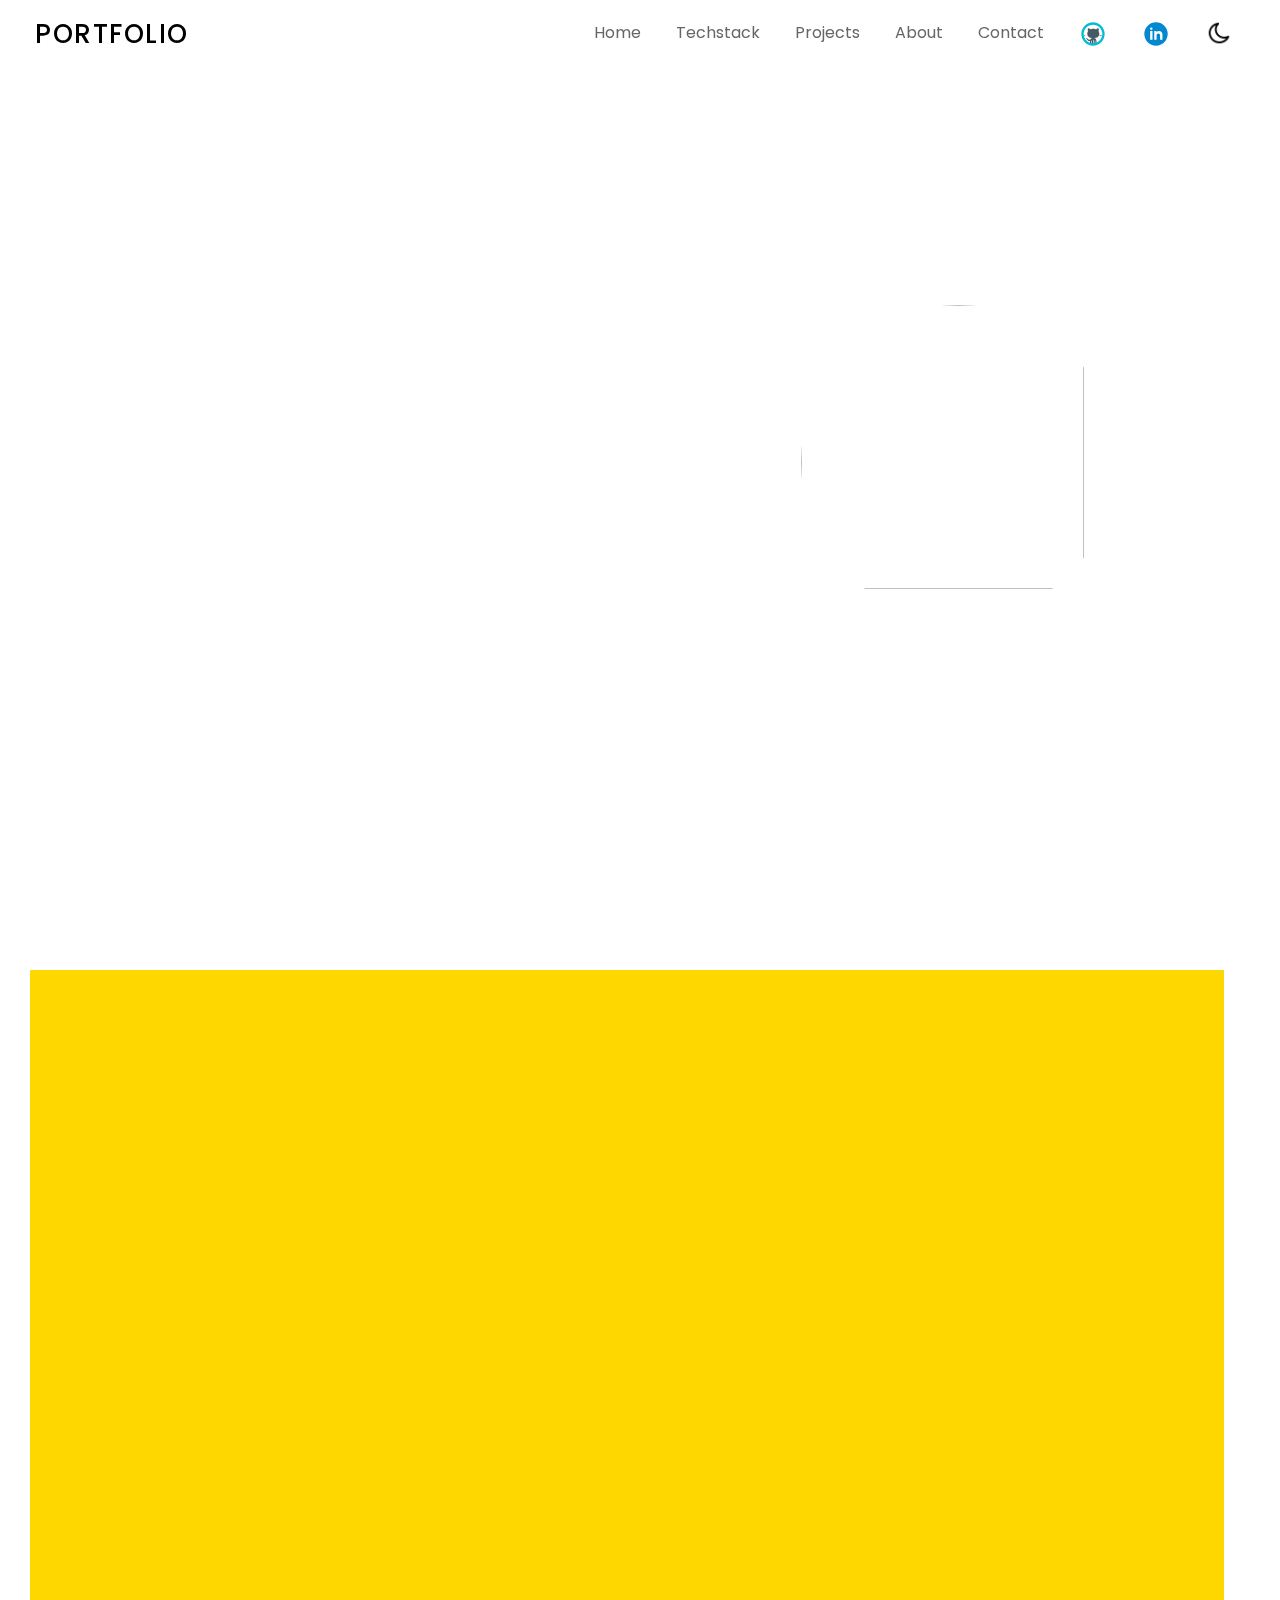
==== index.html @ 41cc10b3 "added home page" ====
<!DOCTYPE html>
<html lang="en">
<head>
    <meta charset="UTF-8">
    <meta name="viewport" content="width=device-width, initial-scale=1.0">
    <title>Portfolio Website</title>
    <link rel="stylesheet" href="CSS/styles.css">
    <script  type="application/javascript" src="JS/script.js"></script>
    <link rel="stylesheet" href="https://fonts.googleapis.com/css2?family=Material+Symbols+Outlined:opsz,wght,FILL,GRAD@24,400,0,0"/>
</head>
<body>
    <section id="header" class="header">
        <span id="logo">PORTFOLIO</span>
        <nav class="nav">
            <button class="menubtn btn">
                <span class="material-symbols-outlined">
                    menu
                </span>
            </button>
            <ul class="navlist">
                <li><a href="#home">Home</a></li>
                <li><a href="#techstack">Techstack</a></li>
                <li><a href="#projects">Projects</a></li>
                <li><a href="#about">About</a></li>
                <li><a href="#contact">Contact</a></li>
                <li><a href="#"><img src="images/TechStackIcons/icons8-github.svg" alt="github"></a></li>
                <li><a href="#"><img src="images/TechStackIcons/icons8-linkedin-circled.svg" alt="linkedin"></a></li>
                <li><div class="themebtn isdark" id="mode">
                    <img id="lighticon" src="images/theme icon/icons8-sun.svg" alt=""> 
                    <img id="darkicon" src="images/theme icon/icons8-dark-30.png" alt="">
                </div></li>
                <li>
                    <button class="close btn"><span class="material-symbols-outlined">close</span></button>
                </li>
            </ul>
        </nav>
    </section>


    <section id="home" class="home section">
        <div class="intro-textbox">
            <p>Hey,</p><p>My name is</p><span>Rishivin Kannan R</span><p>I build things for web</p>
        </div>
        <div class="profile-container">
            <img src="images/Profile/profile.png" alt="" id="profile-photo">
        </div>
    </section>

    <section class="techstack section" id="techstack">
        <div class="testing">
        </div>
    </section>
</body>
</html>
---- CSS/styles.css ----
@import url('https://fonts.googleapis.com/css2?family=Poppins:ital,wght@0,300;0,400;0,500;1,300&display=swap');
:root{
    --clr-light: #fff;
    --clr-dark: black;
}
*{
    margin: 0;
    padding: 0;
    box-sizing: border-box;
    user-select: none;
    -moz-user-select: none;
    -webkit-user-select: none;
}
html{
    scroll-behavior: smooth;
}
body{
    width: 98vw;
    height: 100vh;
    
    font-family: 'Poppins', sans-serif;
    transition: all 1s ease;

}

.dark-mode{
    color:var(--clr-light);
    background-color: var(--clr-dark);
}
.darkbtn{
    color:var(--clr-light);
}
#header{
    width: 100%;
    display: flex;
    justify-content: space-between;
    padding: 10px 30px;
    position: fixed;
    background-color: inherit;
}
#logo{
    font-size: 26px;
    letter-spacing: 1.5px;
    font-weight: 500;
    margin: 5px;
}
.btn, .menubtn{
    display: none;
    border: none;
    background: none;
    color: var(--clr-light);
}
.navlist{
    display: flex;
    justify-content: space-around;
    gap: 15px;
}
.navlist li{
    list-style: none;
    margin: 10px;
}
.navlist li a{
    text-decoration: none;
    color: #666;
    transition: all 0.5s;
}
.navlist li a:hover{
    color: orangered;
}
.navlist li a img{
    height: 28px;
    width: 28px;
}
.navlist li .themebtn img{
    height: 28px;
    width: 28px;
}

.themebtn{
    width: 38px;
    height: 38px;
    cursor: pointer;
    position: absolute;
    overflow: hidden; 

}
.themebtn.isdark #lighticon{
    position: relative;
    bottom: 30px;
    left: 30px;
}
.themebtn #lighticon{
    position: relative;
}
.themebtn #darkicon{
    position: relative;
    bottom: 0px;
    right: 0px;
}
.themebtn.isdark #darkicon{
    position: relative;
    bottom: 36px;
}

.home{
    display: flex;
    justify-content: space-around;
    align-items: center;
    padding-top: 30px;

}
.intro-textbox{
    width: 550px;
    font-size: 38px;
}
.intro-textbox p,.intro-textbox span{
    /* animation */
    width:0;
    overflow: hidden; 
    white-space: nowrap; 
    margin: 0 auto;
    letter-spacing: .15em; 
    animation: 
        typing 1.5s steps(40, end);
    animation-fill-mode: forwards;
}
.intro-textbox p:nth-child(2){
    animation-delay: 2s;
}
.intro-textbox p:nth-child(2){
    animation-delay: 2s;
}
.intro-textbox span{
    animation-delay: 3.5s;
}
.intro-textbox p:nth-child(4){
    animation-delay: 5s;
}
@keyframes typing {
    from { width: 0 }
    to { width: 100% }
  }
  @keyframes blink-caret {
  from, to { border-color: transparent }
  50% { border-color: orange; }
}

.intro-textbox span{
    display: inline-block;
    font-weight: 600;
    background: rgb(131,58,180);
    background: linear-gradient(90deg, rgba(253,29,29,1) 0%, rgba(252,145,69,1) 100%);
    -webkit-background-clip: text;
    -webkit-text-fill-color: transparent;
    -moz-background-clip: text;
    background-clip: text;
}
.section{
    width: 100%;
    height: 100%;
    padding: 70px 30px 10px 30px;
}
.techstack{
    display: flex;

   
}
.testing{
    background: gold;
    width: 100%;
    height: 100%;
}

.profile-container{
    width: 350px;
    height: 350px;
}

#profile-photo{
    width: 90%;
    height: 90%;
    border-radius: 50%;
    object-fit: cover;
}
@media only screen and (min-width: 768px) and (max-width: 992px){
    .menubtn{
        display: inline-block;
        margin: 10px;
        color: var(--clr-dark);
    }
    .darkbtn{
        color:var(--clr-light);
    }
    .navlist{
        width: 50%;
        height: 100vh;
        position: fixed;
        top:0;
        padding-top: 35px;
        z-index: 99;
        justify-content: center;
        align-items: center;
        gap: 60px;
        flex-direction: column;
        background: #131212;
        right: 0;
        left: 100%;
        margin: 0;
    }
    .navlist.isactive{
        left: 50%;
    }
    .navlist li:nth-child(8){
        position: absolute;
        top:0;
        right: 25px;
    }
    .navlist li:nth-child(9){
        position: absolute;
        top:3px;
        left: 15px;
        color: var(--clr-light);
    }
    .close{
        display: inline-block;
        color: var(--clr-light);
    }

    .intro-textbox{
        font-size: 24px;
    }
    .profile-container{
        width: 200px;
        height: 200px;
        
    }
}
@media only screen and (max-width: 600px){
    .menubtn{
        display: inline-block;
        margin: 10px;
        color: var(--clr-dark);
    }
    .darkbtn{
        color:var(--clr-light);
    }
    .navlist{
        width: 50%;
        height: 100vh;
        position: fixed;
        top:0;
        padding-top: 35px;
        z-index: 99;
        justify-content: center;
        align-items: center;
        gap: 40px;
        flex-direction: column;
        background: #131212;
        right: 0;
        left: 100%;
        margin: 0;
    }
    .navlist.isactive{
        left: 50%;
    }
    .navlist li:nth-child(8){
        position: absolute;
        top:0;
        right: 25px;
    }
    .navlist li:nth-child(9){
        position: absolute;
        top:3px;
        left: 15px;
        color: var(--clr-light);
    }
    .close{
        display: inline-block;
        color: var(--clr-light);
    }

    .home{
        flex-direction: column-reverse;
        justify-content: center;
        gap: 50px;
    }
    .intro-textbox{
        width: 350px;
        height: 350px;
        font-size: 18px;
        padding: 30px;
        display: flex;
        flex-direction: column;
        align-items: center;
    }
    .profile-container{
        width: 200px;
        height: 200px;
        margin-top: 30px;
    }

}
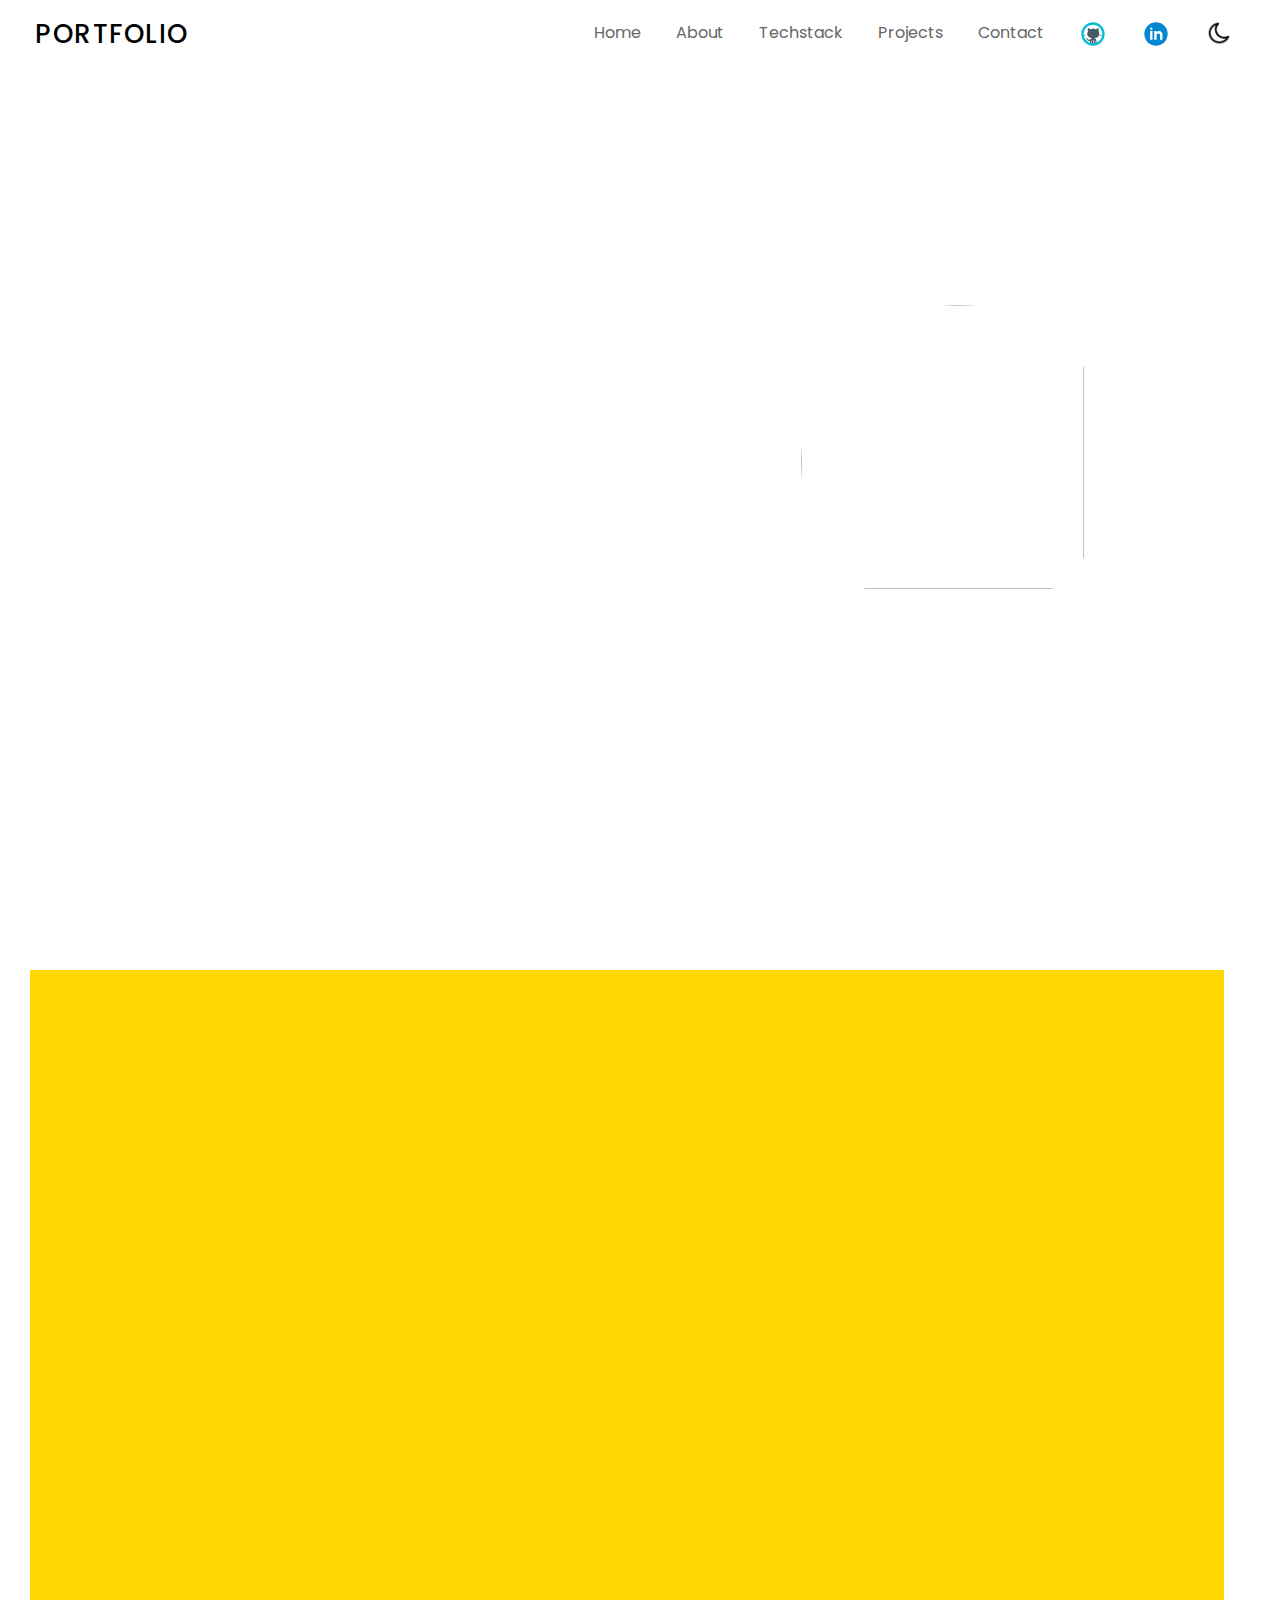
==== commit 45acd72f: "Changes in responsive" ====
--- a/index.html
+++ b/index.html
@@ -19,9 +19,9 @@
             </button>
             <ul class="navlist">
                 <li><a href="#home">Home</a></li>
+                <li><a href="#about">About</a></li>
                 <li><a href="#techstack">Techstack</a></li>
                 <li><a href="#projects">Projects</a></li>
-                <li><a href="#about">About</a></li>
                 <li><a href="#contact">Contact</a></li>
                 <li><a href="#"><img src="images/TechStackIcons/icons8-github.svg" alt="github"></a></li>
                 <li><a href="#"><img src="images/TechStackIcons/icons8-linkedin-circled.svg" alt="linkedin"></a></li>
@@ -46,7 +46,7 @@
         </div>
     </section>
 
-    <section class="techstack section" id="techstack">
+    <section class="about section" id="about">
         <div class="testing">
         </div>
     </section>
--- a/CSS/styles.css
+++ b/CSS/styles.css
@@ -18,12 +18,11 @@
 body{
     width: 98vw;
     height: 100vh;
-    
     font-family: 'Poppins', sans-serif;
     transition: all 1s ease;
-
-}
-
+    background-color: var(--clr-light);
+
+}
 .dark-mode{
     color:var(--clr-light);
     background-color: var(--clr-dark);
@@ -161,10 +160,8 @@
     height: 100%;
     padding: 70px 30px 10px 30px;
 }
-.techstack{
-    display: flex;
-
-   
+.about{
+    display: flex;  
 }
 .testing{
     background: gold;
@@ -289,7 +286,7 @@
         width: 350px;
         height: 350px;
         font-size: 18px;
-        padding: 30px;
+        padding: 50px;
         display: flex;
         flex-direction: column;
         align-items: center;
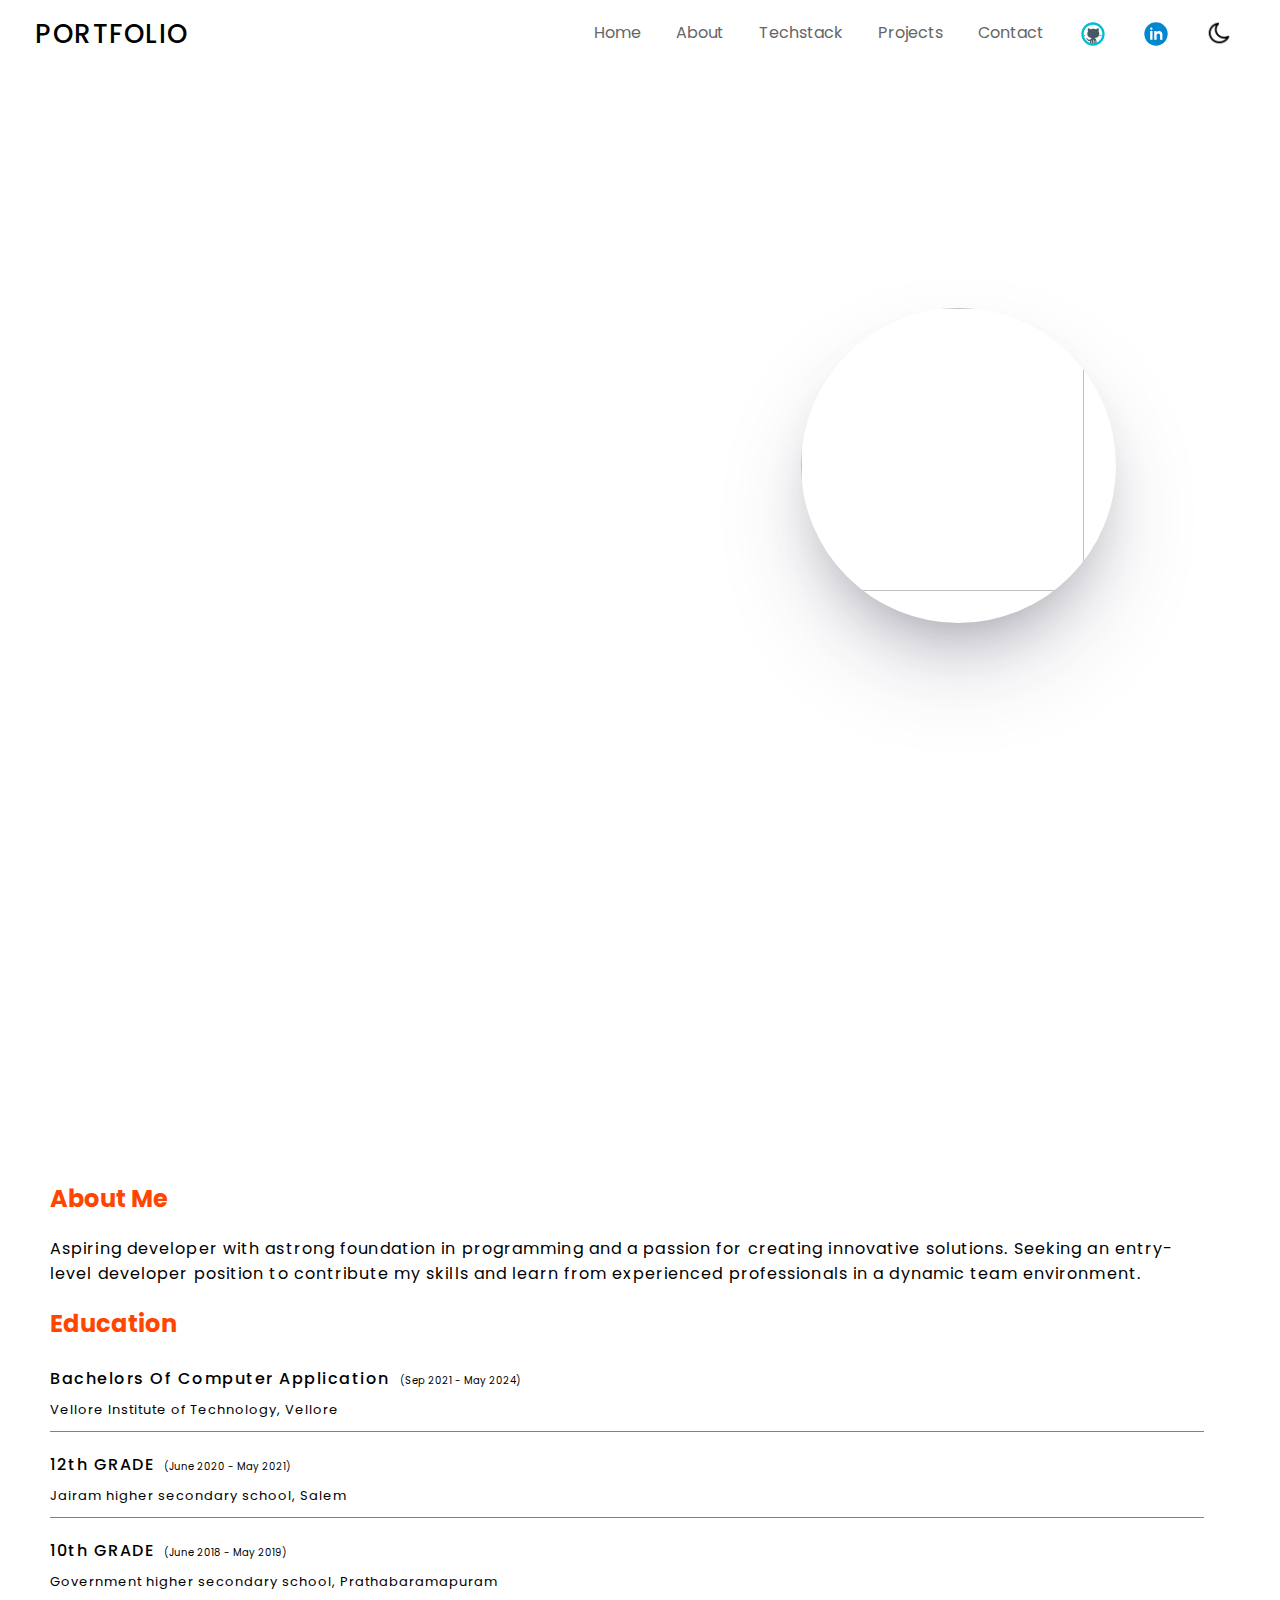
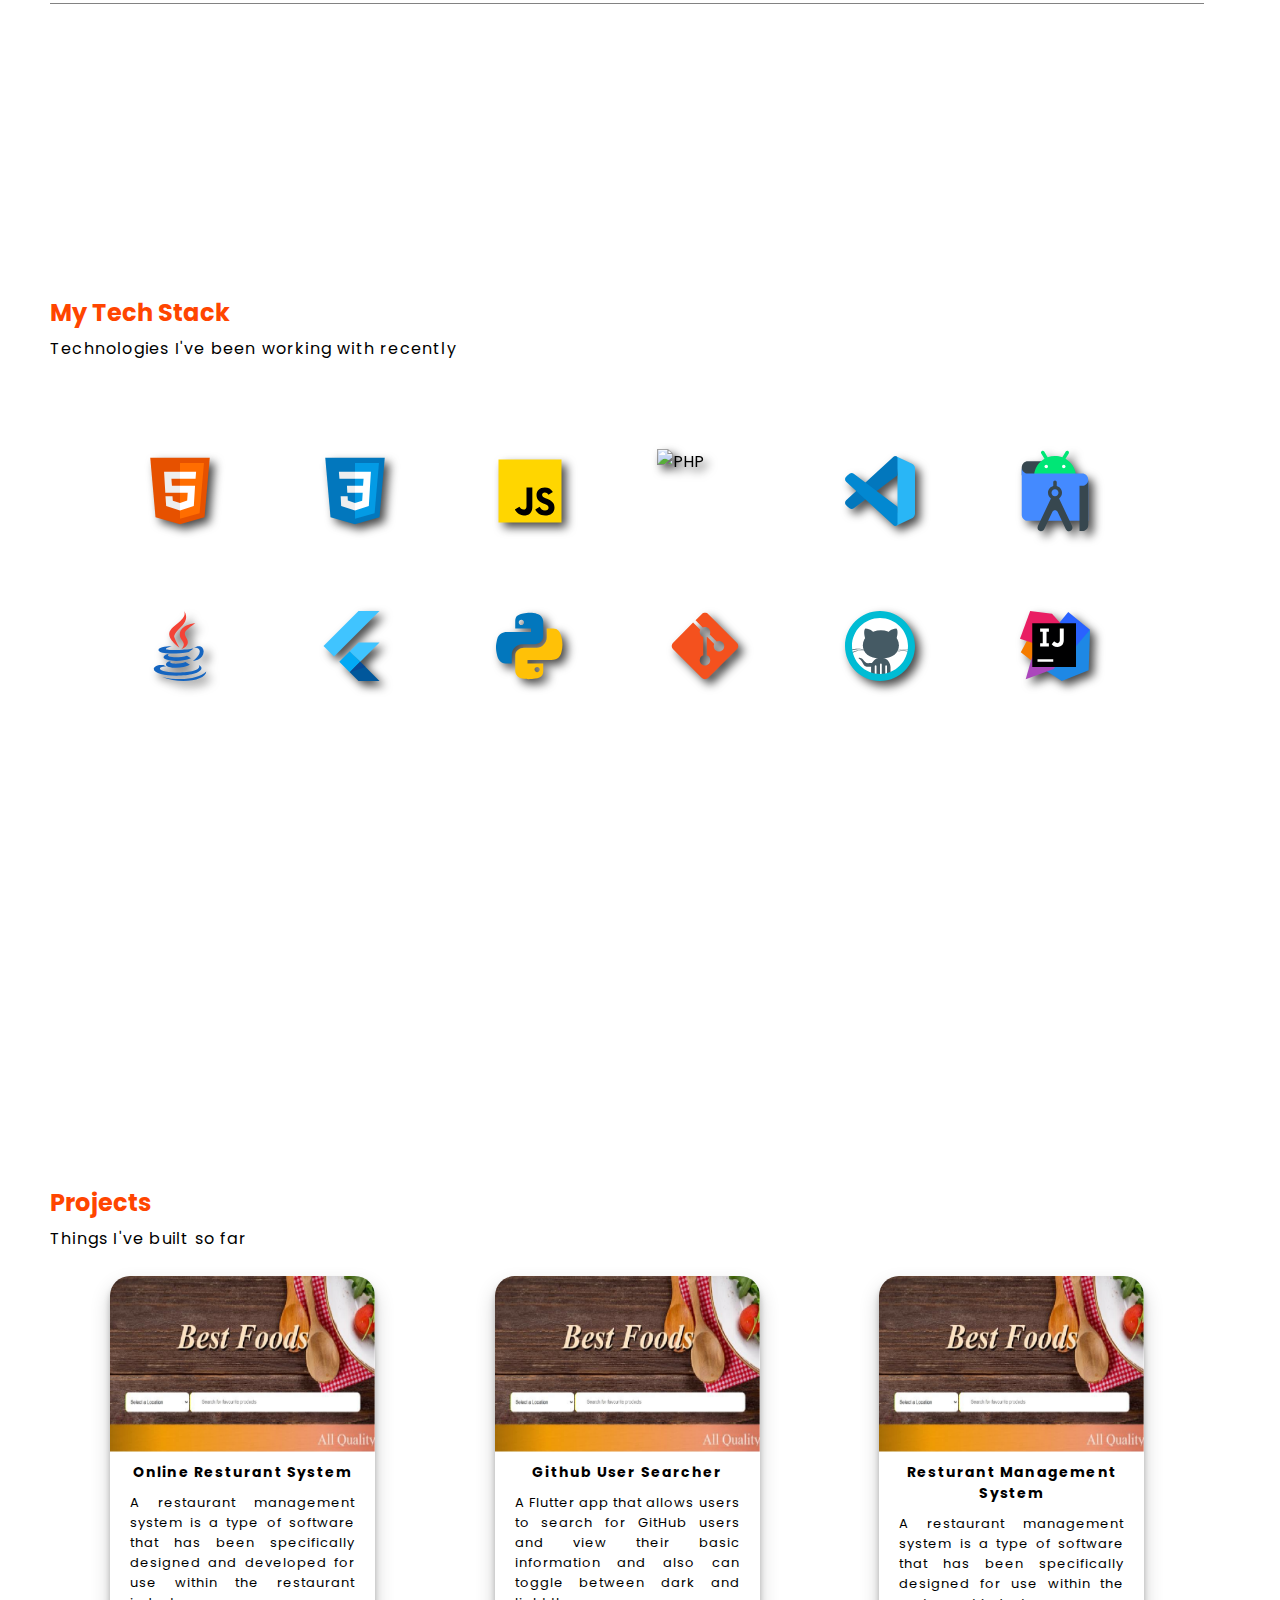
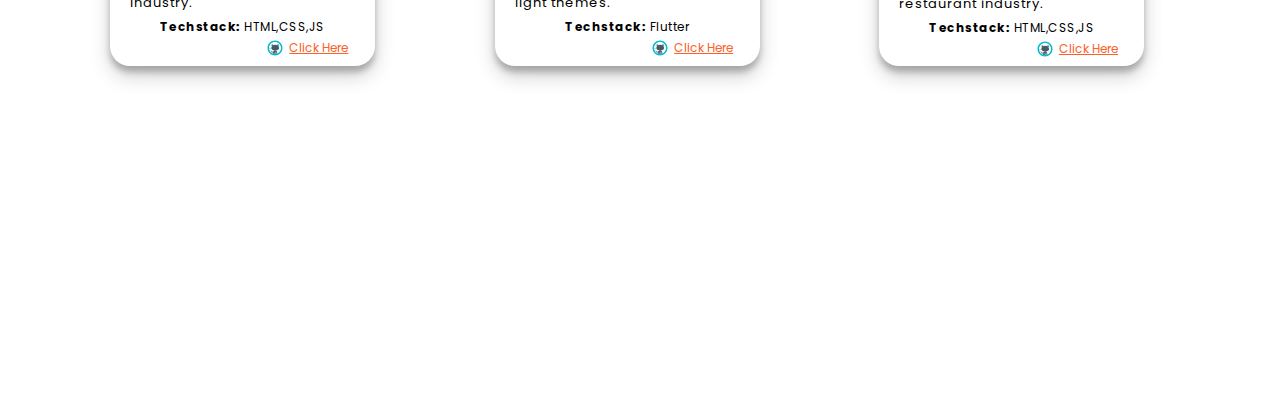
==== commit ed7e1f7b: "added responsiveness in both project and techstack" ====
--- a/index.html
+++ b/index.html
@@ -47,7 +47,130 @@
     </section>
 
     <section class="about section" id="about">
-        <div class="testing">
+        <div class="about-container">
+            <div class="about-me card">
+                <h2>About Me</h2>
+                <p>Aspiring developer with astrong foundation in
+                    programming and a passion for creating innovative solutions. 
+                    Seeking an entry-level developer position to contribute 
+                    my skills and learn from experienced professionals in a dynamic
+                    team environment.</p>
+            </div>
+            <div class="education card">
+                <h2>Education</h2>
+                <div class="tile">
+                    <h4>Bachelors Of Computer Application</h4><span class="year">(Sep 2021 - May 2024)</span><br>
+                    <span class="institute">Vellore Institute of Technology, Vellore</span>
+                </div>
+                <div class="tile">
+                    <h4>12th GRADE</h4><span class="year">(June 2020 - May 2021)</span><br>
+                    <span class="institute">Jairam higher secondary school, Salem</span>
+                </div>
+                <div class="tile">
+                    <h4>10th GRADE</h4><span class="year">(June 2018 - May 2019)</span><br>
+                    <span class="institute">Government higher secondary school, Prathabaramapuram</span>
+                </div>
+            </div>
+        </div>
+    </section>
+    <section class="section techstack" id="techstack">
+        <div class="techstack-container ">
+            <div class="techstack-heading">
+                <h2>My Tech Stack</h2>
+                <Span>Technologies I've been working with recently</Span>
+            </div>
+            <div class="logo-container">
+                <div class="logo-tile">
+                    <img src="images/TechStackIcons/icons8-html-logo.svg" alt="HTML">
+                </div>
+                <div class="logo-tile">
+                    <img src="images/TechStackIcons/icons8-css-logo.svg" alt="CSS">
+                </div>
+                <div class="logo-tile">
+                    <img src="images/TechStackIcons/icons8-javascript.svg" alt="Javascript">
+                </div>
+                <div class="logo-tile">
+                    <img src="images/TechStackIcons/icons8-php-logo.svg" alt="PHP">
+                </div>
+                <div class="logo-tile">
+                    <img src="images/TechStackIcons/icons8-visual-studio-code-2019.svg" alt="VSCode">
+                </div>
+                <div class="logo-tile">
+                    <img src="images/TechStackIcons/icons8-android-studio.svg" alt="Android Studio">
+                </div>
+                <div class="logo-tile">
+                    <img src="images/TechStackIcons/icons8-java.svg" alt="Java">
+                </div>
+                <div class="logo-tile">
+                    <img src="images/TechStackIcons/icons8-flutter.svg" alt="Flutter">
+                </div>
+                <div class="logo-tile">
+                    <img src="images/TechStackIcons/icons8-python.svg" alt="Python">
+                </div>
+                <div class="logo-tile">
+                    <img src="images/TechStackIcons/icons8-git.svg" alt="Git">
+                </div>
+                <div class="logo-tile">
+                    <img src="images/TechStackIcons/icons8-github.svg" alt="Github">
+                </div>
+                <div class="logo-tile">
+                    <img src="images/TechStackIcons/icons8-intellij-idea.svg" alt="IntellijIDEA">
+                </div>
+            </div>
+        </div>
+    </section>
+    <section class="project-section section" id="projects">
+        <div class="project-container ">
+            <div class="project-heading">
+                <h2>Projects</h2>
+                <Span>Things I've built so far</Span>
+            </div>
+            <div class="card-container">
+                <div class="project-card">
+                    <div class="card-img">
+                        <img src="images/Projects photo/Resturent.png" alt="">
+                    </div>
+                    <div class="card-body">
+                        <h5> Online Resturant System</h5>
+                        <p>A restaurant management system is a type of software that has been specifically 
+                            designed and developed for use within the restaurant industry.</p>
+                        <span><b>Techstack: </b>HTML,CSS,JS</span>
+                        <div class="glink">
+                            <img src="images/TechStackIcons/icons8-github.svg" alt="">
+                            <a href="https://github.com/RishivinKannan/Resturent-Management-System-By-Rishivin-Kannan" target="_blank">Click Here</a>
+                        </div>
+                    </div>
+                </div>
+                <div class="project-card">
+                    <div class="card-img">
+                        <img src="images/Projects photo/Resturent.png" alt="">
+                    </div>
+                    <div class="card-body">
+                        <h5>Github User Searcher</h5>
+                        <p>A Flutter app that allows users to search for GitHub users and view their basic information and also can toggle between dark and light themes.</p>
+                        <span><b>Techstack: </b>Flutter</span>
+                        <div class="glink">
+                            <img src="images/TechStackIcons/icons8-github.svg" alt="">
+                            <a href="https://github.com/RishivinKannan/Resturent-Management-System-By-Rishivin-Kannan" target="_blank">Click Here</a>
+                        </div>
+                    </div>
+                </div>
+                <div class="project-card">
+                    <div class="card-img">
+                        <img src="images/Projects photo/Resturent.png" alt="">
+                    </div>
+                    <div class="card-body">
+                        <h5>Resturant Management System</h5>
+                        <p>A restaurant management system is a type of software that has been specifically 
+                            designed for use within the restaurant industry.</p>
+                        <span><b>Techstack: </b>HTML,CSS,JS</span>
+                        <div class="glink">
+                            <img src="images/TechStackIcons/icons8-github.svg" alt="">
+                            <a href="https://github.com/RishivinKannan/Resturent-Management-System-By-Rishivin-Kannan" target="_blank">Click Here</a>
+                        </div>
+                    </div>
+                </div>
+            </div>
         </div>
     </section>
 </body>
--- a/CSS/styles.css
+++ b/CSS/styles.css
@@ -3,6 +3,7 @@
 :root{
     --clr-light: #fff;
     --clr-dark: black;
+
 }
 *{
     margin: 0;
@@ -36,6 +37,7 @@
     justify-content: space-between;
     padding: 10px 30px;
     position: fixed;
+    z-index: 999;
     background-color: inherit;
 }
 #logo{
@@ -64,7 +66,7 @@
     color: #666;
     transition: all 0.5s;
 }
-.navlist li a:hover{
+.navlist li a:hover,.navlist li a:active{
     color: orangered;
 }
 .navlist li a img{
@@ -118,7 +120,7 @@
     width:0;
     overflow: hidden; 
     white-space: nowrap; 
-    margin: 0 auto;
+    margin: 0;
     letter-spacing: .15em; 
     animation: 
         typing 1.5s steps(40, end);
@@ -157,16 +159,8 @@
 }
 .section{
     width: 100%;
-    height: 100%;
-    padding: 70px 30px 10px 30px;
-}
-.about{
-    display: flex;  
-}
-.testing{
-    background: gold;
-    width: 100%;
-    height: 100%;
+    min-height: 100%;
+    padding: 75px 30px 10px 30px;
 }
 
 .profile-container{
@@ -179,8 +173,201 @@
     height: 90%;
     border-radius: 50%;
     object-fit: cover;
-}
-@media only screen and (min-width: 768px) and (max-width: 992px){
+    box-shadow: rgba(255, 255, 255, 0.1) 0px 1px 1px 0px inset, rgba(50, 50, 93, 0.25) 0px 50px 100px -20px, rgba(0, 0, 0, 0.3) 0px 30px 60px -30px;
+}
+.about{
+    display: flex;  
+    justify-content: center;
+    align-items: center;
+}
+.testing{
+    background: gold;
+    width: 100%;
+    height: 100%;
+}
+.about-container{
+    padding: 20px;
+    width: 100%;
+}
+.about-container h2{
+    margin: 20px 0px;
+    color: orangered;
+}
+.about-container .about-me p{
+    margin-right: 30px;
+    letter-spacing: 1.1px;
+}
+.education .tile{
+    margin-top: 15px;
+    padding-bottom: 10px;
+    border-bottom: 1px solid #828282 ;
+}
+.education .tile h4{
+    display: inline-block;
+    font-weight: 500;
+    letter-spacing: 1.5px;
+    margin: 5px 10px 5px 0px;
+}
+.education .tile .year{
+    display: inline-block;
+    font-size: 10px;
+}
+.education .tile .institute{
+    display: inline-block;
+    letter-spacing: 1px;
+    font-size: 13px;
+}
+
+.techstack-container{
+    padding: 20px;
+    display: flex;
+    flex-direction: column;
+    justify-content: center;
+    align-items: center;
+}
+.techstack-container .techstack-heading{
+    width: 100%;
+    height: 35%;
+}
+.techstack-container .techstack-heading h2{
+    color: orangered;
+}
+.techstack-container .techstack-heading span{
+    display: inline-block;
+    margin-top: 6px;
+    letter-spacing: 1.2px;
+}
+.techstack-container .logo-container{
+    padding-top: 60px;
+    width: 100%;
+    height: 75%;
+    padding-left: 50px;
+    display: flex;
+    gap: 15px;
+    flex-wrap: wrap;
+    overflow: hidden;
+}
+.techstack-container .logo-container .logo-tile{
+    width: 160px;
+    height: 140px;
+    display: flex;
+    justify-content: center;
+    align-items: center;
+    transition: 0.25s ease-in;
+
+}
+.techstack-container .logo-container .logo-tile:hover{
+    transform: scale(1.2);
+}
+.techstack-container .logo-container .logo-tile img{
+    width: 60%;
+    height: 60%;
+    filter: brightness(100%);
+    filter: contrast(100%); 
+    filter: drop-shadow(5px 5px 5px rgba(0, 0, 0, 0.708));
+
+} 
+
+.project-container{
+    padding: 20px;
+    padding-top: 10px;
+    display: flex;
+    flex-direction: column;
+    justify-content: center;
+    gap:15px
+}
+
+.project-heading{
+    width: 100%;
+}
+.project-container .project-heading h2{
+    color: orangered;
+}
+.project-container .project-heading span{
+    display: inline-block;
+    margin-top: 6px;
+    letter-spacing: 1.2px;
+}
+.card-container{
+    display: flex;
+    justify-content: space-around;
+    align-items: center;
+    flex-wrap: wrap;
+}
+.dark-card{
+    background-color: #363636;
+}
+.project-card{
+    margin-top: 10px;
+    width: 265px;
+    height: 390px;
+    border-radius: 20px;
+    box-shadow: rgba(0, 0, 0, 0.19) 0px 10px 20px, rgba(0, 0, 0, 0.23) 0px 6px 6px;
+    transition: all 0.25s ease-in;
+}
+.project-card:hover{
+    transform: scale(1.05);
+    box-shadow: rgba(0, 0, 0, 0.25) 0px 54px 55px, rgba(0, 0, 0, 0.12) 0px -12px 30px, rgba(0, 0, 0, 0.12) 0px 4px 6px, rgba(0, 0, 0, 0.17) 0px 12px 13px, rgba(0, 0, 0, 0.09) 0px -3px 5px;
+}
+.project-card .card-img{
+    width: 100%;
+    height: 45%;
+    
+}
+.card-img img{
+    width: 100%;
+    height: 100%;
+    border-top-left-radius: 20px;
+    border-top-right-radius: 20px;    
+
+}
+.card-body{
+    display: flex;
+    justify-content: space-around;
+    align-items: center;
+    flex-direction: column;
+}
+.card-body h5{
+    text-align: center;
+    font-size: 14px;
+    letter-spacing: 1.2px;
+    margin: 10px 5px;
+}
+.card-body p{
+    font-size: small;
+    /* margin-left: 5px;
+    margin-top: 10px; */
+    padding-left:20px;
+    padding-right:20px;
+    letter-spacing: 1px;
+    text-align: justify;
+}
+.card-body span{
+    display: inline-block;
+    font-size: 12px;
+    margin-top: 5px;
+    letter-spacing: 0.5px;
+    text-align: start;
+}
+.glink img{
+    width: 18px;
+    height: 18px;
+}
+.glink a{
+    color: rgb(253, 97, 40);
+}
+.glink{
+    display: flex;
+    justify-content: center;
+    align-items: center;
+    gap: 5px;
+    font-size: 12px;
+    position: relative;
+    top: 3px;
+    left: 65px;
+}
+
+@media only screen and (min-width: 600px) and (max-width: 992px){
     .menubtn{
         display: inline-block;
         margin: 10px;
@@ -195,7 +382,7 @@
         position: fixed;
         top:0;
         padding-top: 35px;
-        z-index: 99;
+        z-index: 999;
         justify-content: center;
         align-items: center;
         gap: 60px;
@@ -232,6 +419,7 @@
         height: 200px;
         
     }
+    
 }
 @media only screen and (max-width: 600px){
     .menubtn{
@@ -248,7 +436,7 @@
         position: fixed;
         top:0;
         padding-top: 35px;
-        z-index: 99;
+        z-index: 999;
         justify-content: center;
         align-items: center;
         gap: 40px;
@@ -296,5 +484,42 @@
         height: 200px;
         margin-top: 30px;
     }
-
-}
+    .about-container .about-me p{
+        font-size: 15px;
+        margin: 10px 0px;
+    }
+    .about-container{
+        padding: 10px;
+        width: 100%;
+    }
+    .techstack-container .logo-container{
+       padding-top: 20%;
+    }
+    .techstack-container .logo-container .logo-tile{
+        width: 40%;
+        height: 30%;
+    }
+}
+@media only screen and (max-width: 350px){
+    .card-body h5{
+        margin-top: 10px;
+        font-size: 12px;
+        letter-spacing: 1.1px;
+    }
+    .card-body p{
+        margin-top: 10px;
+        font-size:10px;
+        letter-spacing: 1px;
+    }
+    .card-body span{
+        margin-top: 10px;
+        font-size: 10px;
+        letter-spacing: 0.5px;
+    }
+    .glink{
+        gap: 5px;
+        font-size: 10px;
+        top: 13px;
+        left: 0px;
+    }
+}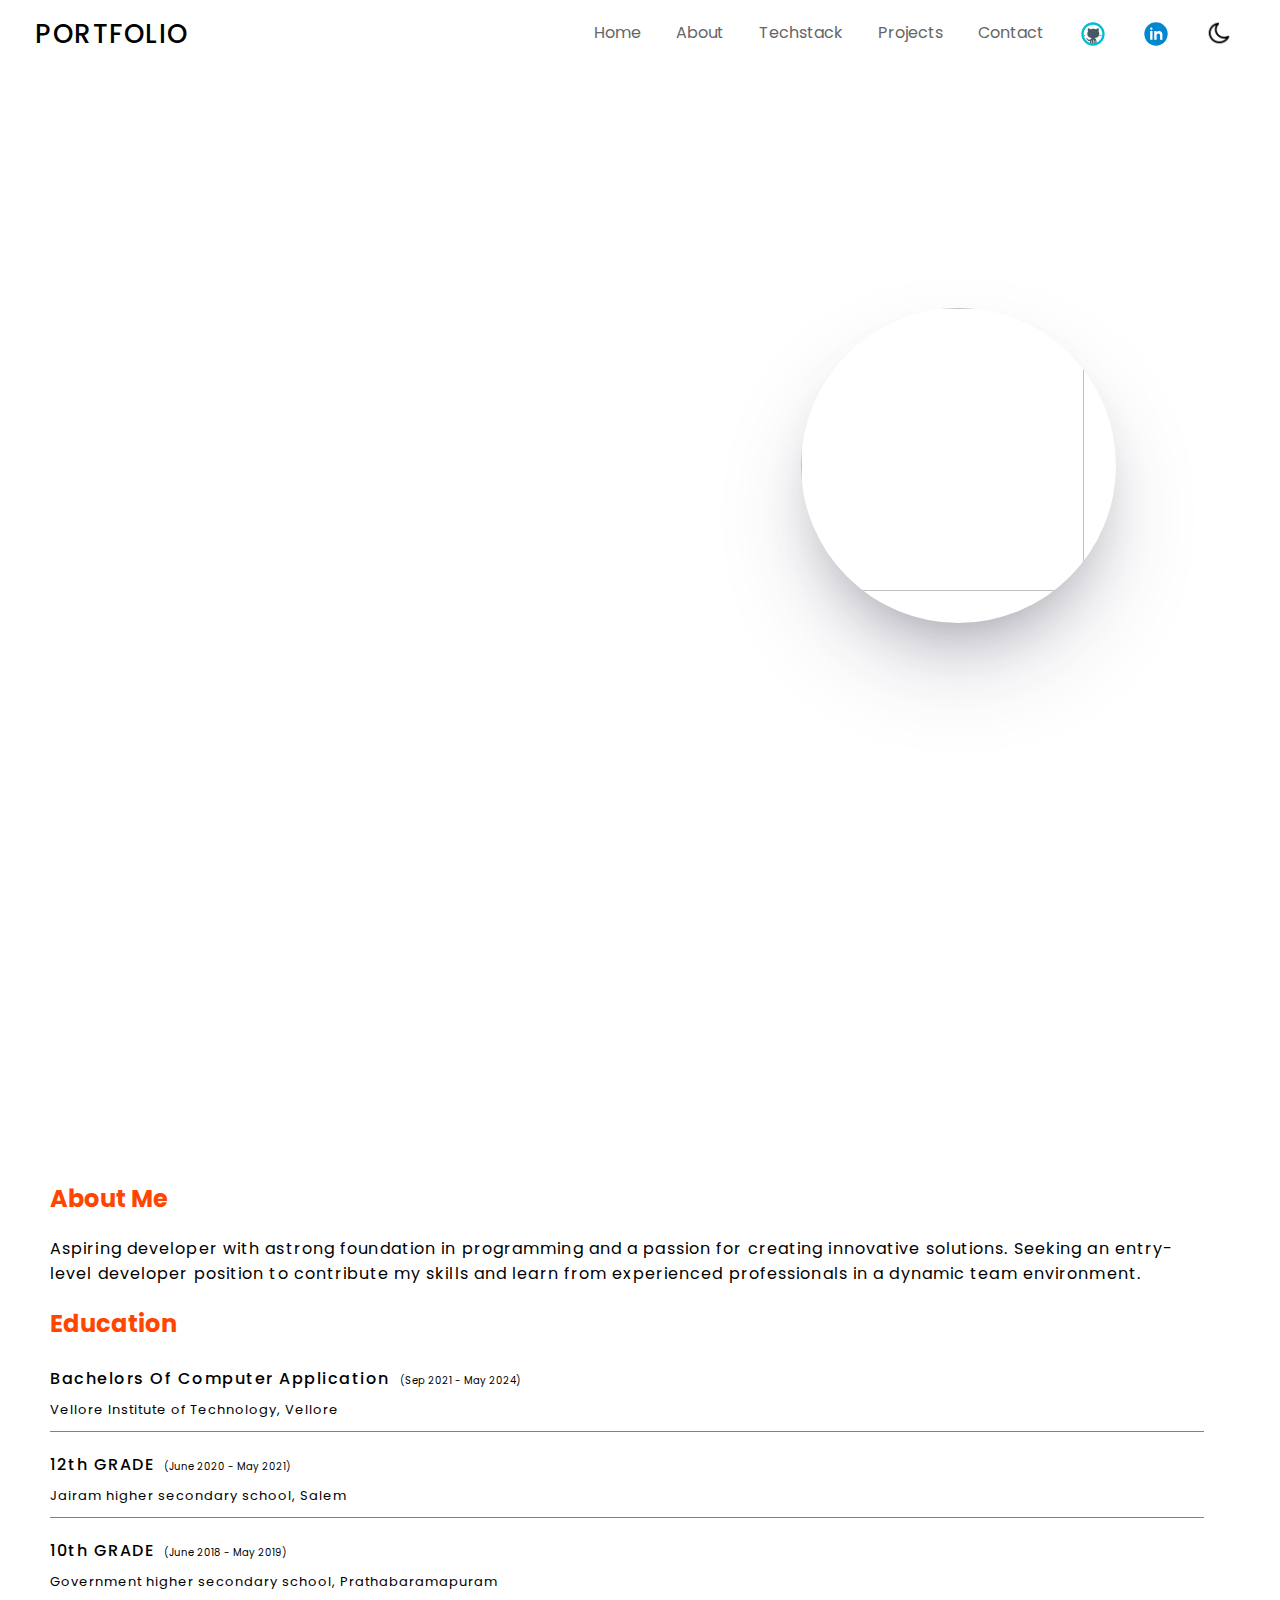
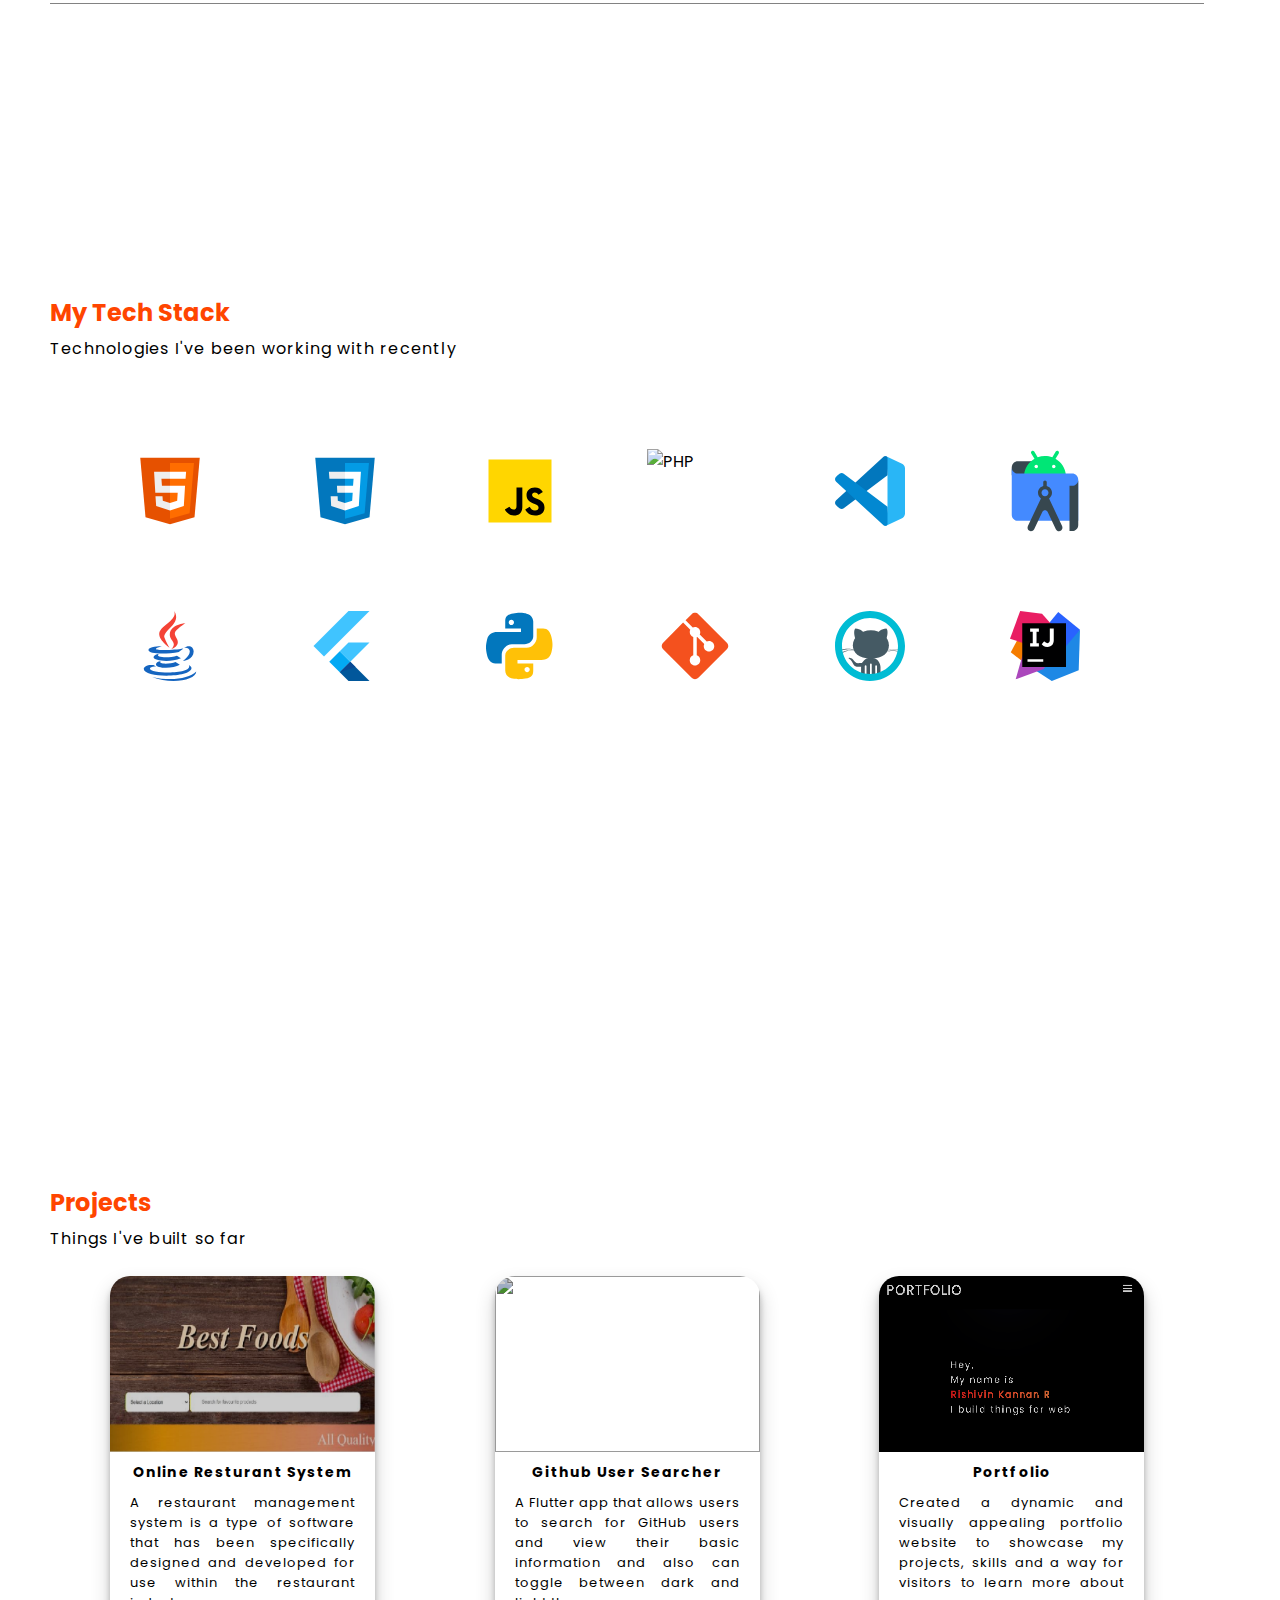
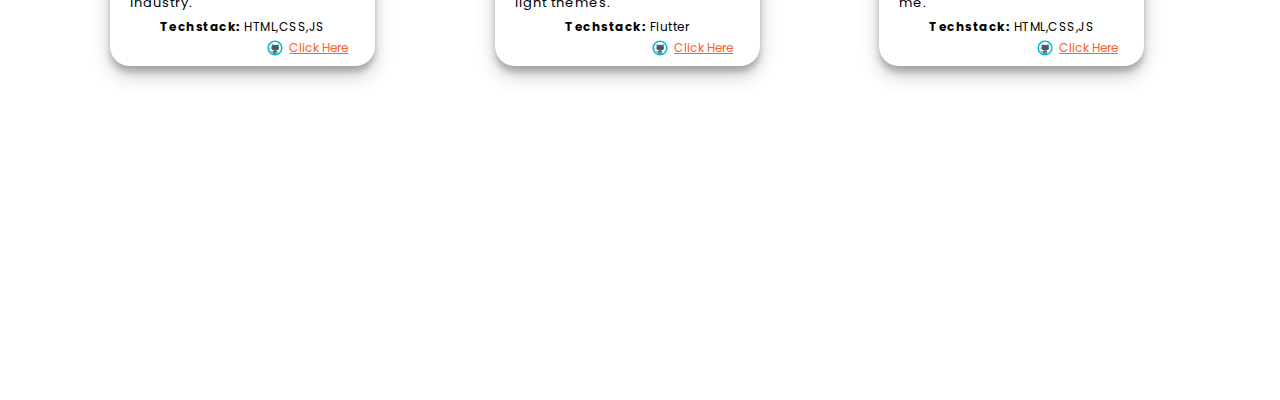
==== commit b033915d: "Added project cards" ====
--- a/index.html
+++ b/index.html
@@ -23,8 +23,8 @@
                 <li><a href="#techstack">Techstack</a></li>
                 <li><a href="#projects">Projects</a></li>
                 <li><a href="#contact">Contact</a></li>
-                <li><a href="#"><img src="images/TechStackIcons/icons8-github.svg" alt="github"></a></li>
-                <li><a href="#"><img src="images/TechStackIcons/icons8-linkedin-circled.svg" alt="linkedin"></a></li>
+                <li><a href="https://github.com/RishivinKannan/" target="_blank"><img src="images/TechStackIcons/icons8-github.svg" alt="github"></a></li>
+                <li><a href="https://www.linkedin.com/in/rishivin-kannan" target="_blank"><img src="images/TechStackIcons/icons8-linkedin-circled.svg" alt="linkedin"></a></li>
                 <li><div class="themebtn isdark" id="mode">
                     <img id="lighticon" src="images/theme icon/icons8-sun.svg" alt=""> 
                     <img id="darkicon" src="images/theme icon/icons8-dark-30.png" alt="">
@@ -143,7 +143,7 @@
                 </div>
                 <div class="project-card">
                     <div class="card-img">
-                        <img src="images/Projects photo/Resturent.png" alt="">
+                        <img src="images/Projects photo/Flutter project.png" alt="">
                     </div>
                     <div class="card-body">
                         <h5>Github User Searcher</h5>
@@ -151,22 +151,21 @@
                         <span><b>Techstack: </b>Flutter</span>
                         <div class="glink">
                             <img src="images/TechStackIcons/icons8-github.svg" alt="">
-                            <a href="https://github.com/RishivinKannan/Resturent-Management-System-By-Rishivin-Kannan" target="_blank">Click Here</a>
+                            <a href="https://github.com/RishivinKannan/Github_User_Search" target="_blank">Click Here</a>
                         </div>
                     </div>
                 </div>
                 <div class="project-card">
                     <div class="card-img">
-                        <img src="images/Projects photo/Resturent.png" alt="">
+                        <img src="images/Projects photo/Portfolio.png" alt="">
                     </div>
                     <div class="card-body">
-                        <h5>Resturant Management System</h5>
-                        <p>A restaurant management system is a type of software that has been specifically 
-                            designed for use within the restaurant industry.</p>
+                        <h5>Portfolio</h5>
+                        <p>Created a dynamic and visually appealing portfolio website to showcase my projects, skills and a way for visitors to learn more about me.</p>
                         <span><b>Techstack: </b>HTML,CSS,JS</span>
                         <div class="glink">
                             <img src="images/TechStackIcons/icons8-github.svg" alt="">
-                            <a href="https://github.com/RishivinKannan/Resturent-Management-System-By-Rishivin-Kannan" target="_blank">Click Here</a>
+                            <a href="https://github.com/RishivinKannan/Protofolio" target="_blank">Click Here</a>
                         </div>
                     </div>
                 </div>
--- a/CSS/styles.css
+++ b/CSS/styles.css
@@ -241,7 +241,7 @@
     padding-top: 60px;
     width: 100%;
     height: 75%;
-    padding-left: 50px;
+    padding-left: 40px;
     display: flex;
     gap: 15px;
     flex-wrap: wrap;
@@ -262,9 +262,9 @@
 .techstack-container .logo-container .logo-tile img{
     width: 60%;
     height: 60%;
-    filter: brightness(100%);
+    /* filter: brightness(100%);
     filter: contrast(100%); 
-    filter: drop-shadow(5px 5px 5px rgba(0, 0, 0, 0.708));
+    filter: drop-shadow(5px 5px 5px rgba(0, 0, 0, 0.708)); */
 
 } 
 
@@ -298,7 +298,7 @@
     background-color: #363636;
 }
 .project-card{
-    margin-top: 10px;
+    margin: 10px;
     width: 265px;
     height: 390px;
     border-radius: 20px;
@@ -318,7 +318,8 @@
     width: 100%;
     height: 100%;
     border-top-left-radius: 20px;
-    border-top-right-radius: 20px;    
+    border-top-right-radius: 20px; 
+    filter: brightness(80%);   
 
 }
 .card-body{
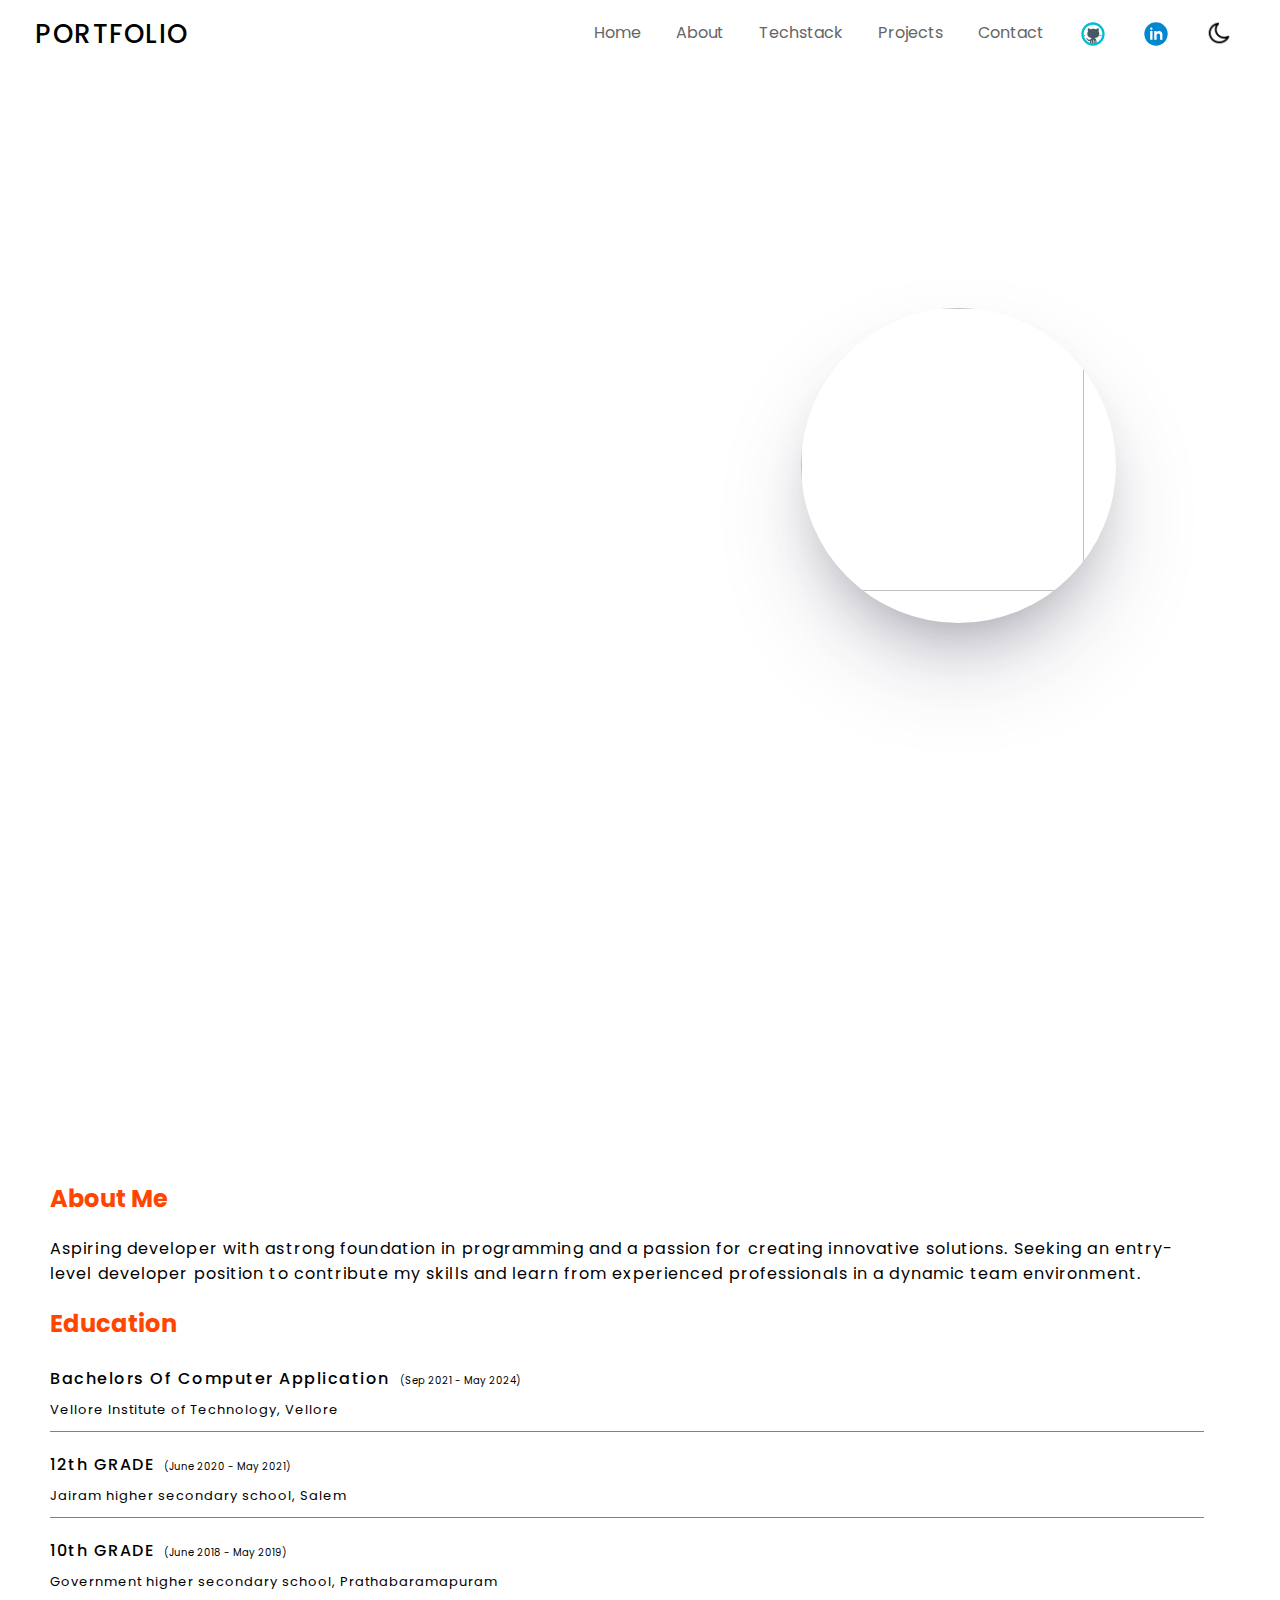
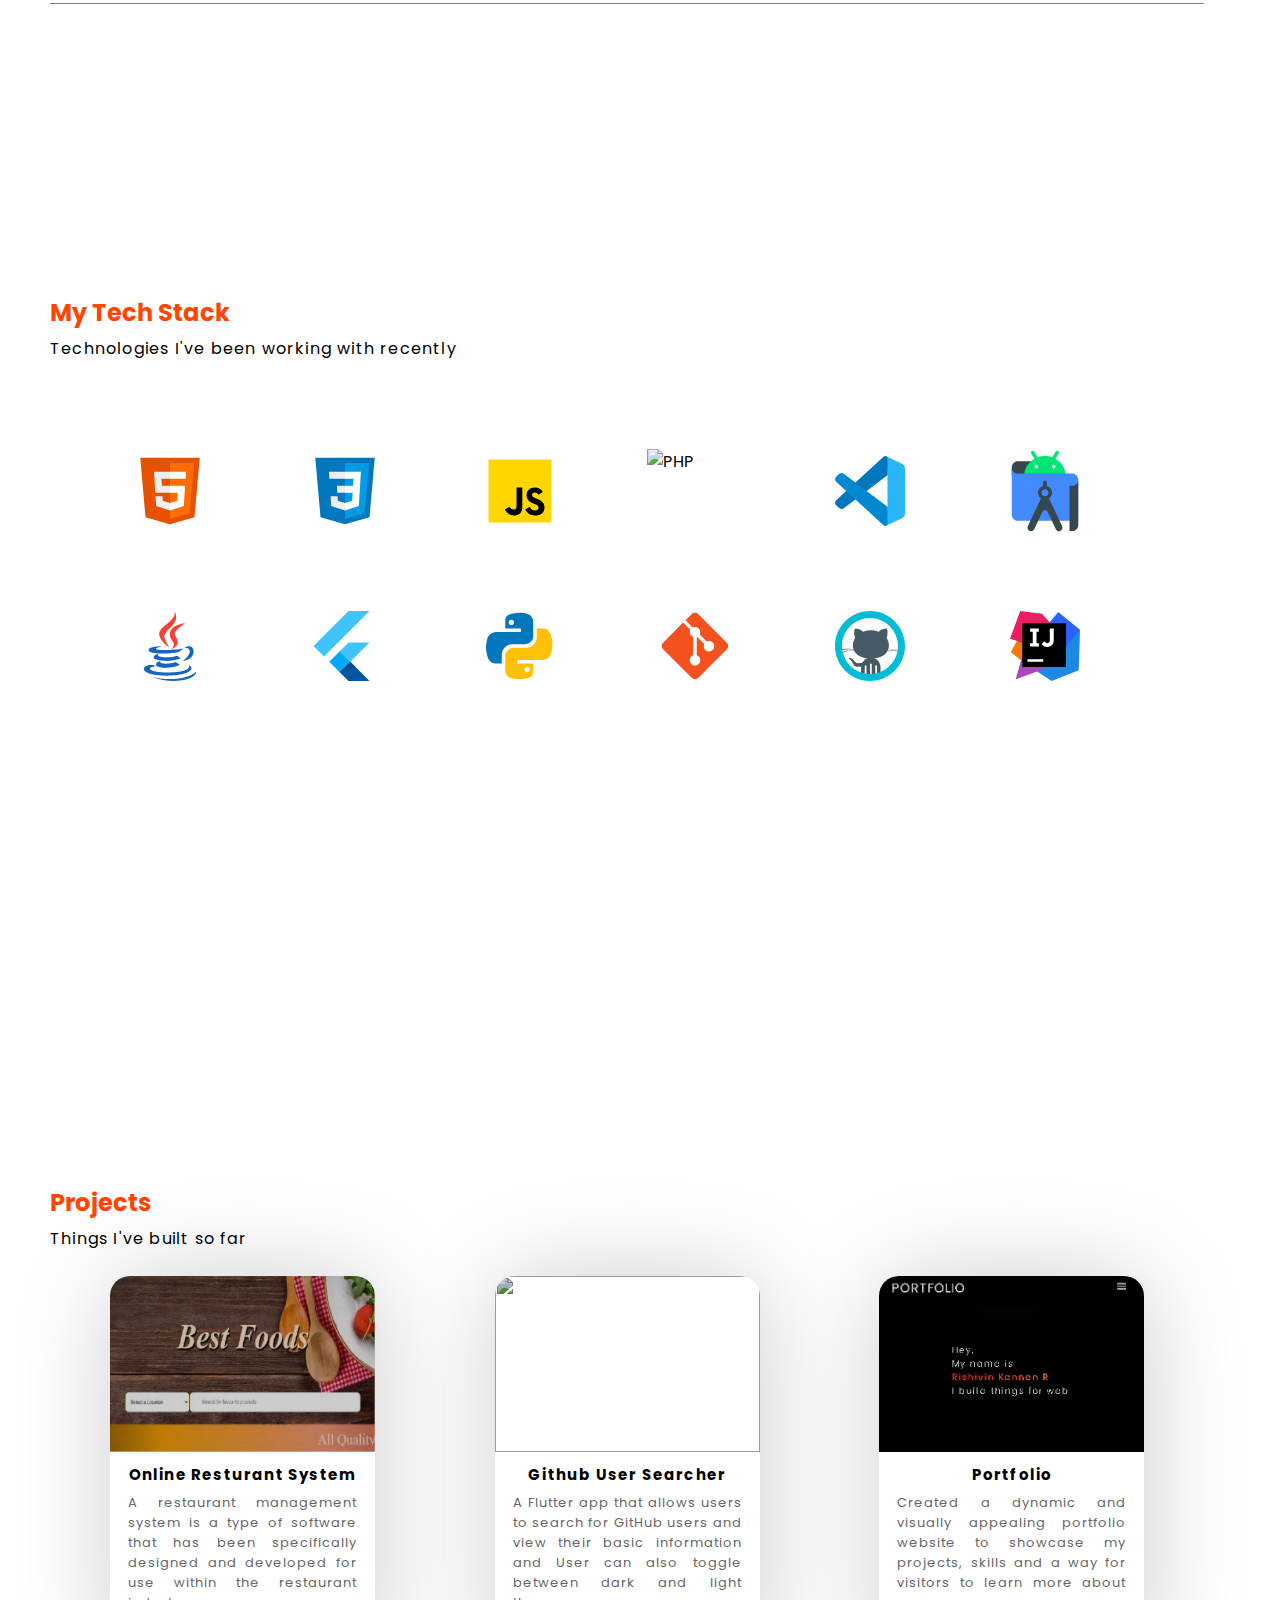
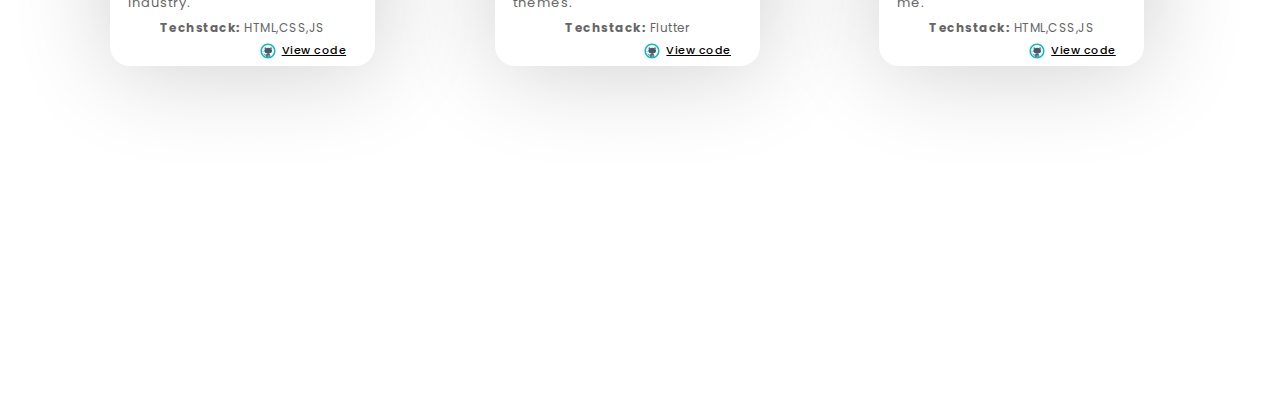
==== commit 1716dfda: "changes made in project-cards" ====
--- a/index.html
+++ b/index.html
@@ -137,7 +137,7 @@
                         <span><b>Techstack: </b>HTML,CSS,JS</span>
                         <div class="glink">
                             <img src="images/TechStackIcons/icons8-github.svg" alt="">
-                            <a href="https://github.com/RishivinKannan/Resturent-Management-System-By-Rishivin-Kannan" target="_blank">Click Here</a>
+                            <a href="https://github.com/RishivinKannan/Resturent-Management-System-By-Rishivin-Kannan" target="_blank">View code</a>
                         </div>
                     </div>
                 </div>
@@ -147,17 +147,18 @@
                     </div>
                     <div class="card-body">
                         <h5>Github User Searcher</h5>
-                        <p>A Flutter app that allows users to search for GitHub users and view their basic information and also can toggle between dark and light themes.</p>
+                        <p>A Flutter app that allows users to search for GitHub users and view their basic information and User can also toggle between dark and light themes.</p>
                         <span><b>Techstack: </b>Flutter</span>
                         <div class="glink">
                             <img src="images/TechStackIcons/icons8-github.svg" alt="">
-                            <a href="https://github.com/RishivinKannan/Github_User_Search" target="_blank">Click Here</a>
+                            <a href="https://github.com/RishivinKannan/Github_User_Search" target="_blank">View code</a>
                         </div>
                     </div>
                 </div>
                 <div class="project-card">
                     <div class="card-img">
-                        <img src="images/Projects photo/Portfolio.png" alt="">
+                        <img class="dark-img" src="images/Projects photo/Portfolio.png" alt="">
+                        <img class="white-img" src="images/Projects photo/Portfolio2.png" alt="">
                     </div>
                     <div class="card-body">
                         <h5>Portfolio</h5>
@@ -165,7 +166,7 @@
                         <span><b>Techstack: </b>HTML,CSS,JS</span>
                         <div class="glink">
                             <img src="images/TechStackIcons/icons8-github.svg" alt="">
-                            <a href="https://github.com/RishivinKannan/Protofolio" target="_blank">Click Here</a>
+                            <a href="https://github.com/RishivinKannan/Protofolio" target="_blank">View code</a>
                         </div>
                     </div>
                 </div>
--- a/CSS/styles.css
+++ b/CSS/styles.css
@@ -3,6 +3,7 @@
 :root{
     --clr-light: #fff;
     --clr-dark: black;
+    --color-light: #666;
 
 }
 *{
@@ -296,14 +297,16 @@
 }
 .dark-card{
     background-color: #363636;
+    --color-light: #fff;
+
 }
 .project-card{
     margin: 10px;
     width: 265px;
     height: 390px;
     border-radius: 20px;
-    box-shadow: rgba(0, 0, 0, 0.19) 0px 10px 20px, rgba(0, 0, 0, 0.23) 0px 6px 6px;
-    transition: all 0.25s ease-in;
+    box-shadow: 2px 2px 100px 0px rgba(0, 0, 0, 0.20);
+    transition: transform  0.25s ease-in;
 }
 .project-card:hover{
     transform: scale(1.05);
@@ -312,11 +315,23 @@
 .project-card .card-img{
     width: 100%;
     height: 45%;
+    position: relative;
     
 }
+.project-card.dark-card .white-img,.project-card .dark-img{
+    display: block;
+}
+.project-card.dark-card .white-img{
+    position: relative;
+    top:0;
+}
+.project-card .white-img,.project-card.dark-card .dark-img{
+    display: none;
+}
 .card-img img{
     width: 100%;
     height: 100%;
+    position: absolute;
     border-top-left-radius: 20px;
     border-top-right-radius: 20px; 
     filter: brightness(80%);   
@@ -324,29 +339,31 @@
 }
 .card-body{
     display: flex;
+    padding: 0.5em;
     justify-content: space-around;
     align-items: center;
     flex-direction: column;
 }
 .card-body h5{
+    margin-top: 0.25em;
     text-align: center;
-    font-size: 14px;
+    font-size: 15px;
     letter-spacing: 1.2px;
-    margin: 10px 5px;
 }
 .card-body p{
     font-size: small;
-    /* margin-left: 5px;
-    margin-top: 10px; */
-    padding-left:20px;
-    padding-right:20px;
+    color: var(--color-light);
+    padding-left:10px;
+    padding-right:10px;
+    margin-top: 0.5em;
     letter-spacing: 1px;
     text-align: justify;
 }
 .card-body span{
     display: inline-block;
+    color: var(--color-light);
     font-size: 12px;
-    margin-top: 5px;
+    margin-top: 0.5em;
     letter-spacing: 0.5px;
     text-align: start;
 }
@@ -355,7 +372,10 @@
     height: 18px;
 }
 .glink a{
-    color: rgb(253, 97, 40);
+    font-size: 11px;
+    color: inherit;
+    font-weight: 500;
+    letter-spacing: 0.5px;
 }
 .glink{
     display: flex;
@@ -364,8 +384,8 @@
     gap: 5px;
     font-size: 12px;
     position: relative;
-    top: 3px;
-    left: 65px;
+    top: 5px;
+    left: 60px;
 }
 
 @media only screen and (min-width: 600px) and (max-width: 992px){
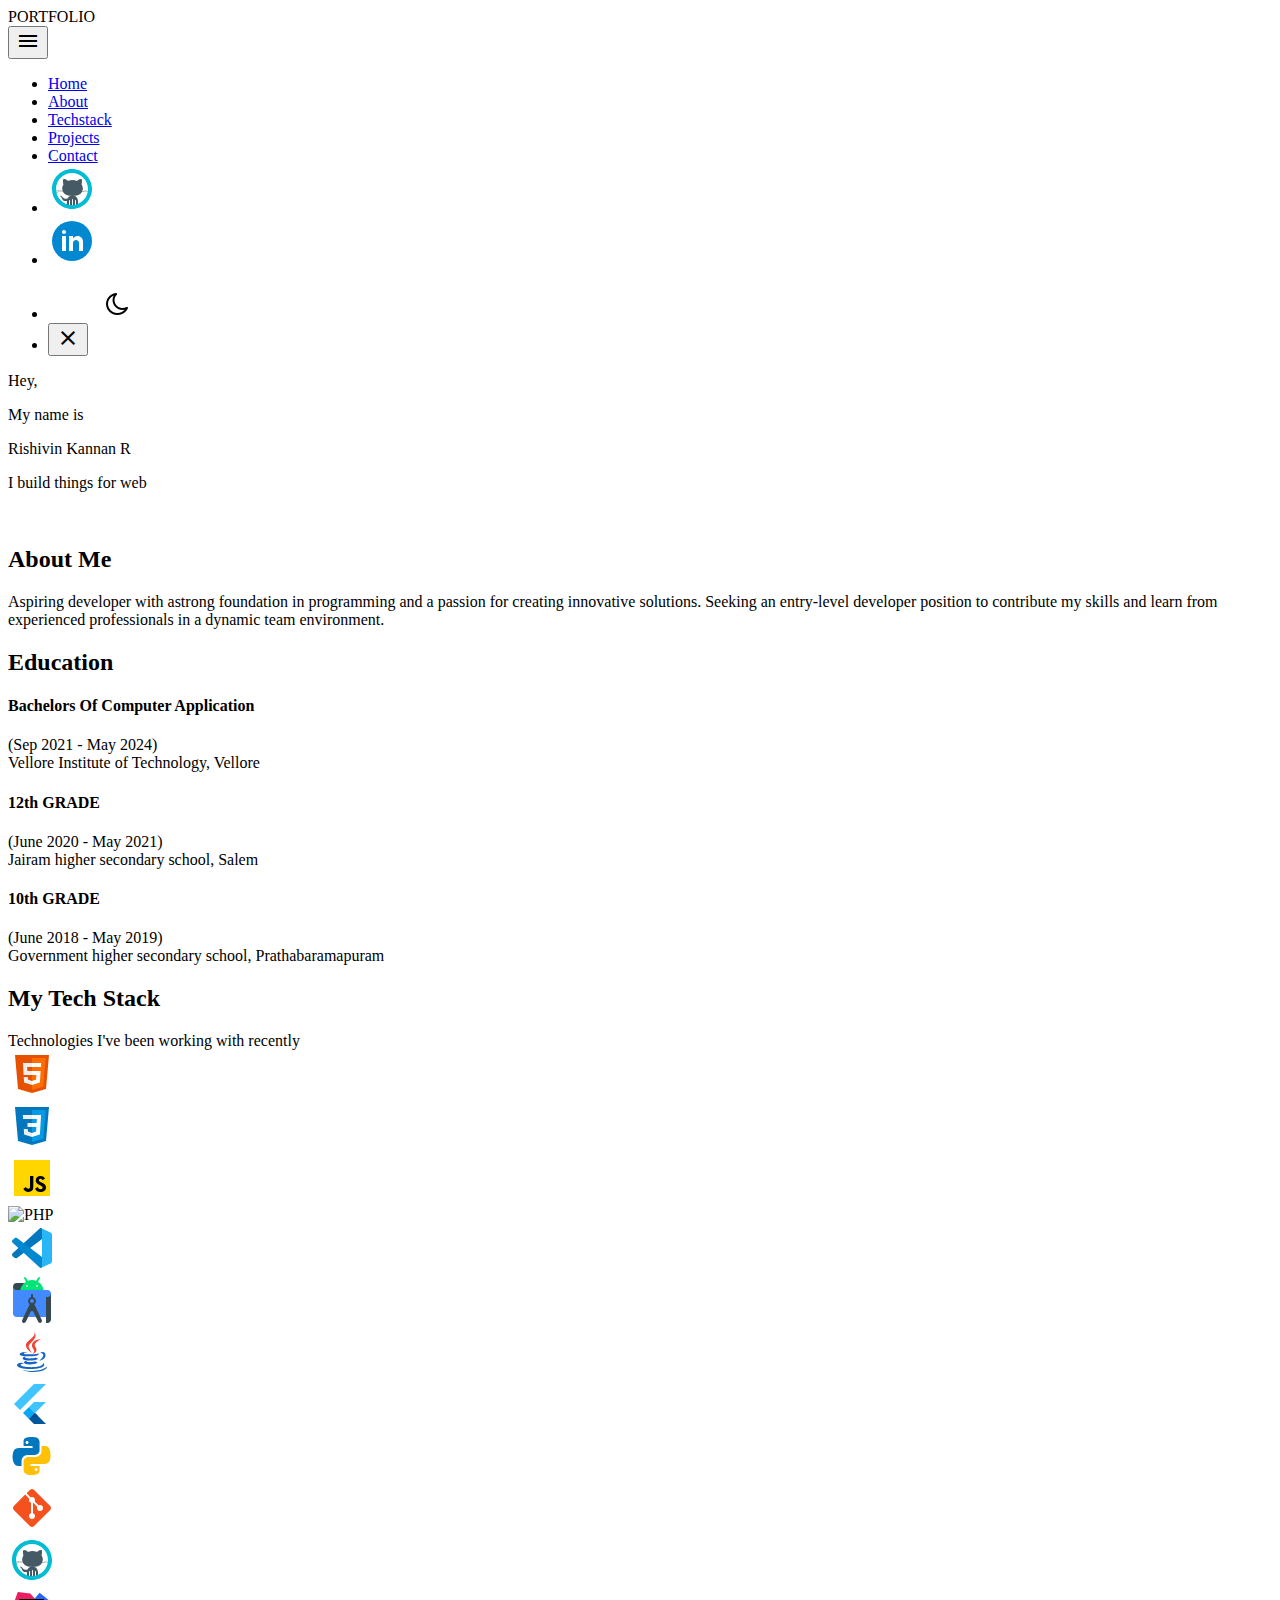
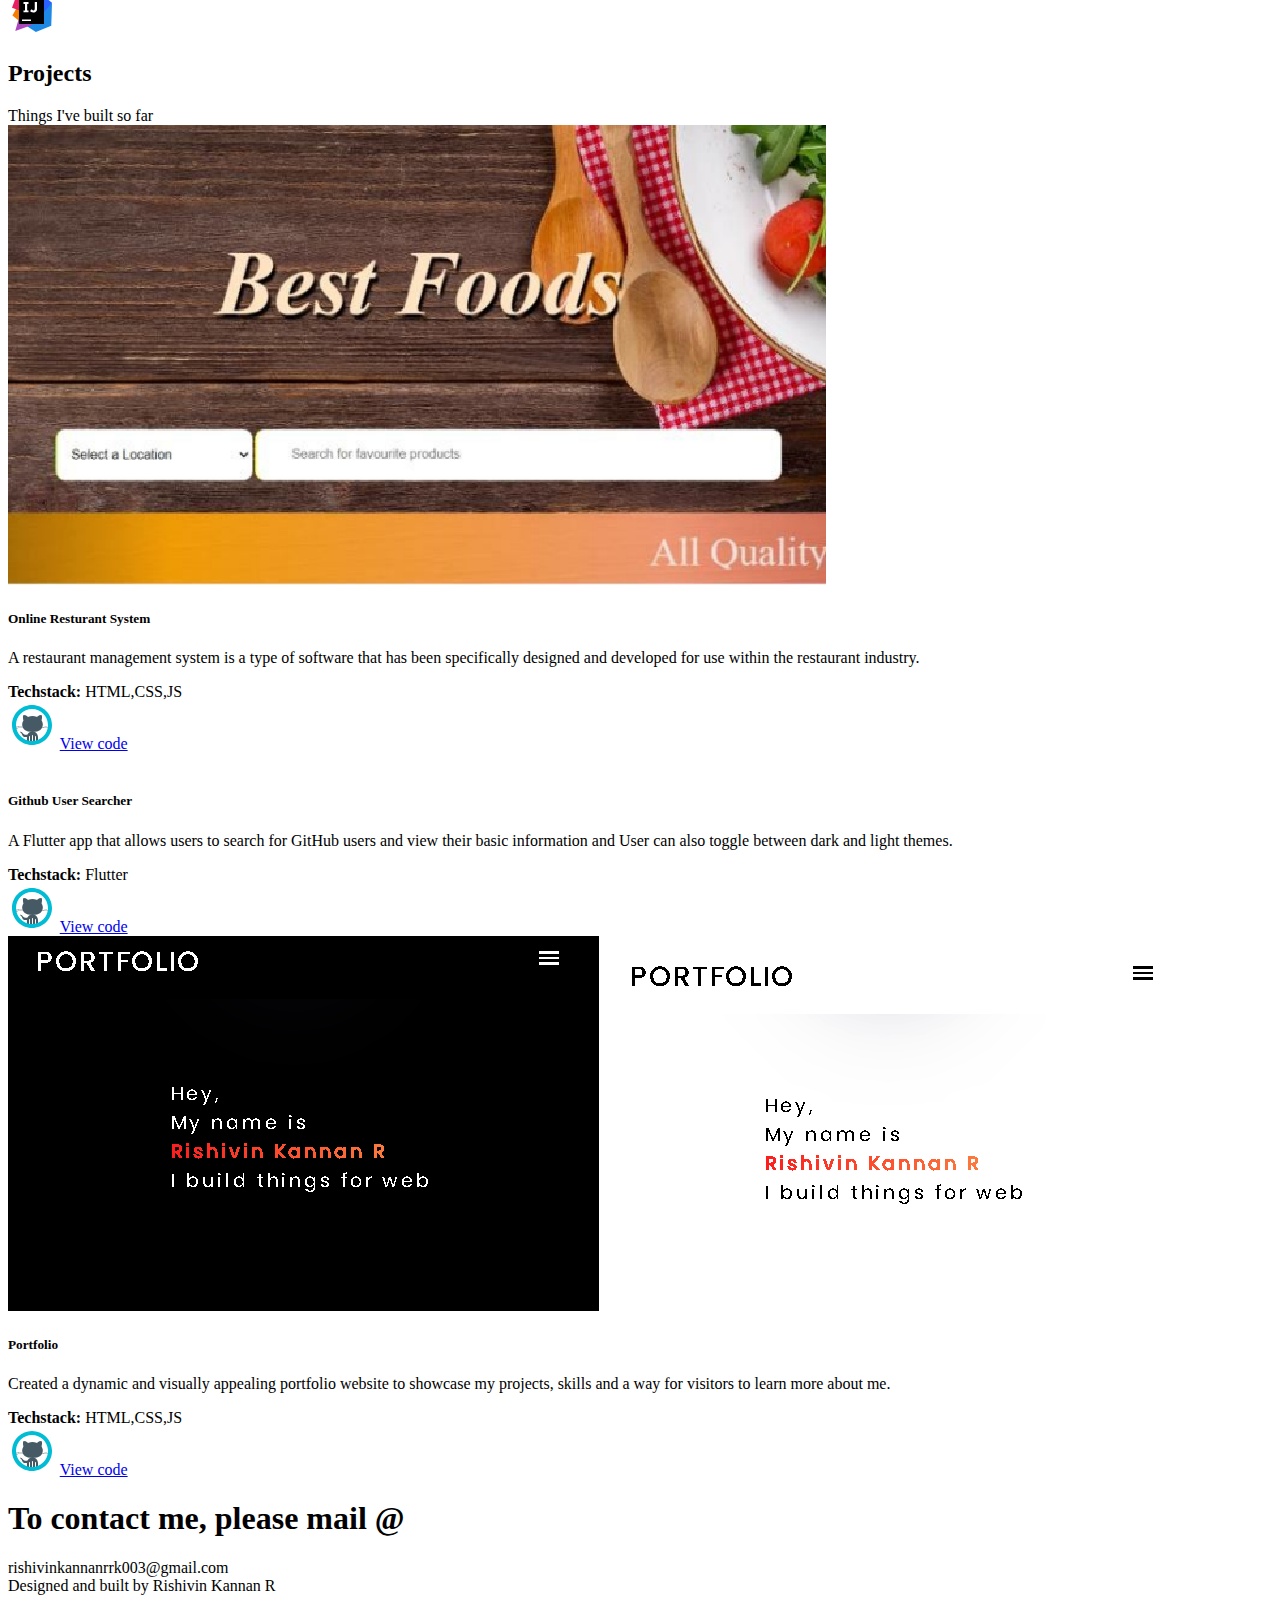
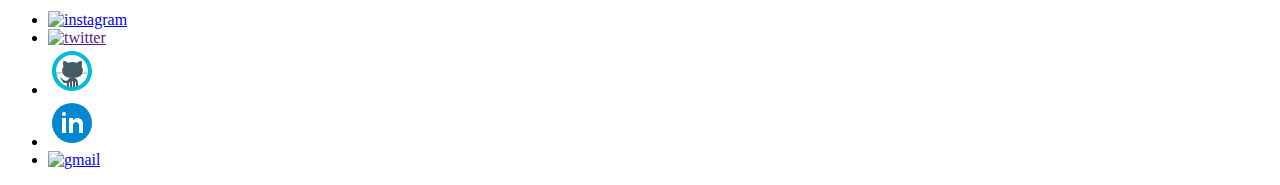
==== commit 3fce6fb2: "img error fixed" ====
--- a/index.html
+++ b/index.html
@@ -4,27 +4,35 @@
     <meta charset="UTF-8">
     <meta name="viewport" content="width=device-width, initial-scale=1.0">
     <title>Portfolio Website</title>
-    <link rel="stylesheet" href="CSS/styles.css">
-    <script  type="application/javascript" src="JS/script.js"></script>
+    <link rel="stylesheet" href="CSS/styles.min.css">
+    
     <link rel="stylesheet" href="https://fonts.googleapis.com/css2?family=Material+Symbols+Outlined:opsz,wght,FILL,GRAD@24,400,0,0"/>
 </head>
 <body>
+
+    <!-- ------------------------------------------------header------------------------------------------------ -->
     <section id="header" class="header">
         <span id="logo">PORTFOLIO</span>
+
         <nav class="nav">
+            <!-- -----------Small-screen Navigation Mobile Btn------------------ -->
             <button class="menubtn btn">
                 <span class="material-symbols-outlined">
                     menu
                 </span>
             </button>
+
             <ul class="navlist">
                 <li><a href="#home">Home</a></li>
                 <li><a href="#about">About</a></li>
                 <li><a href="#techstack">Techstack</a></li>
                 <li><a href="#projects">Projects</a></li>
                 <li><a href="#contact">Contact</a></li>
+
                 <li><a href="https://github.com/RishivinKannan/" target="_blank"><img src="images/TechStackIcons/icons8-github.svg" alt="github"></a></li>
                 <li><a href="https://www.linkedin.com/in/rishivin-kannan" target="_blank"><img src="images/TechStackIcons/icons8-linkedin-circled.svg" alt="linkedin"></a></li>
+                
+                <!-- ---------Theme btn----------- -->
                 <li><div class="themebtn isdark" id="mode">
                     <img id="lighticon" src="images/theme icon/icons8-sun.svg" alt=""> 
                     <img id="darkicon" src="images/theme icon/icons8-dark-30.png" alt="">
@@ -36,18 +44,21 @@
         </nav>
     </section>
 
+    <!-- ---------------------------Home Page--------------------------------------------- -->
 
     <section id="home" class="home section">
         <div class="intro-textbox">
             <p>Hey,</p><p>My name is</p><span>Rishivin Kannan R</span><p>I build things for web</p>
         </div>
         <div class="profile-container">
-            <img src="images/Profile/profile.png" alt="" id="profile-photo">
-        </div>
-    </section>
-
+            <img  src="images/Profile/profile.png" alt="" id="profile-photo">
+        </div>
+    </section>
+
+    <!-- --------------------------------About page--------------------------------------------- -->
     <section class="about section" id="about">
         <div class="about-container">
+            <!-- ------------------------About---------------------- -->
             <div class="about-me card">
                 <h2>About Me</h2>
                 <p>Aspiring developer with astrong foundation in
@@ -56,6 +67,7 @@
                     my skills and learn from experienced professionals in a dynamic
                     team environment.</p>
             </div>
+            <!-- -------------------------Tiles---------------- -->
             <div class="education card">
                 <h2>Education</h2>
                 <div class="tile">
@@ -73,12 +85,18 @@
             </div>
         </div>
     </section>
+
+    <!-- --------------------Techstack Page---------------------- -->
+
     <section class="section techstack" id="techstack">
         <div class="techstack-container ">
+            <!-- --------------Heading--------- -->
             <div class="techstack-heading">
                 <h2>My Tech Stack</h2>
                 <Span>Technologies I've been working with recently</Span>
             </div>
+
+            <!-- --------------Logos--------- -->
             <div class="logo-container">
                 <div class="logo-tile">
                     <img src="images/TechStackIcons/icons8-html-logo.svg" alt="HTML">
@@ -119,12 +137,15 @@
             </div>
         </div>
     </section>
+    <!-- -------------Project Page-------------------- -->
     <section class="project-section section" id="projects">
         <div class="project-container ">
+            <!-- --------------Heading--------- -->
             <div class="project-heading">
                 <h2>Projects</h2>
                 <Span>Things I've built so far</Span>
             </div>
+            <!-- ---------------Project cards--------------- -->
             <div class="card-container">
                 <div class="project-card">
                     <div class="card-img">
@@ -143,7 +164,7 @@
                 </div>
                 <div class="project-card">
                     <div class="card-img">
-                        <img src="images/Projects photo/Flutter project.png" alt="">
+                        <img src="images/Projects photo/FlutterProject.png" alt="">
                     </div>
                     <div class="card-body">
                         <h5>Github User Searcher</h5>
@@ -173,5 +194,28 @@
             </div>
         </div>
     </section>
+
+    <!-- --------------------Contact Page-------------------- -->
+    <section class="contact-section section" id="contact">
+        <div class="contact-body">
+            <h1>To contact me, please mail @</h1>
+            <span>rishivinkannanrrk003@gmail.com</span>
+        </div>
+        <footer>
+            <span>Designed and built by Rishivin Kannan R</span>
+            <!-- -------links-------- -->
+            <ul>
+                <li><a href="https://www.instagram.com/_r.r.k.__/" target="_blank"><img src="images/contact/icons8-instagram-logo.svg" alt="instagram"></a></li>
+                <li><a href="" target="_blank"><img  src="images/contact/icons8-twitter-logo.svg" alt="twitter"></a></li>
+                <li><a href="https://github.com/RishivinKannan/" target="_blank"><img src="images/TechStackIcons/icons8-github.svg" alt="github"></a></li>
+                <li><a href="https://www.linkedin.com/in/rishivin-kannan" target="_blank"><img src="images/TechStackIcons/icons8-linkedin-circled.svg" alt="linkedin"></a></li>
+                <li><a href="mailto:rishivinkannanrrk003@gmail.com" target="_blank"><img src="images/contact/icons8-gmail-logo.svg" alt="gmail"></a></li>
+            </ul>
+        </footer>
+    </section>
+
+
+    <!-- -------------------------javascript------------------------- -->
+    <script  type="application/javascript" src="JS/script.min.js"></script>
 </body>
 </html>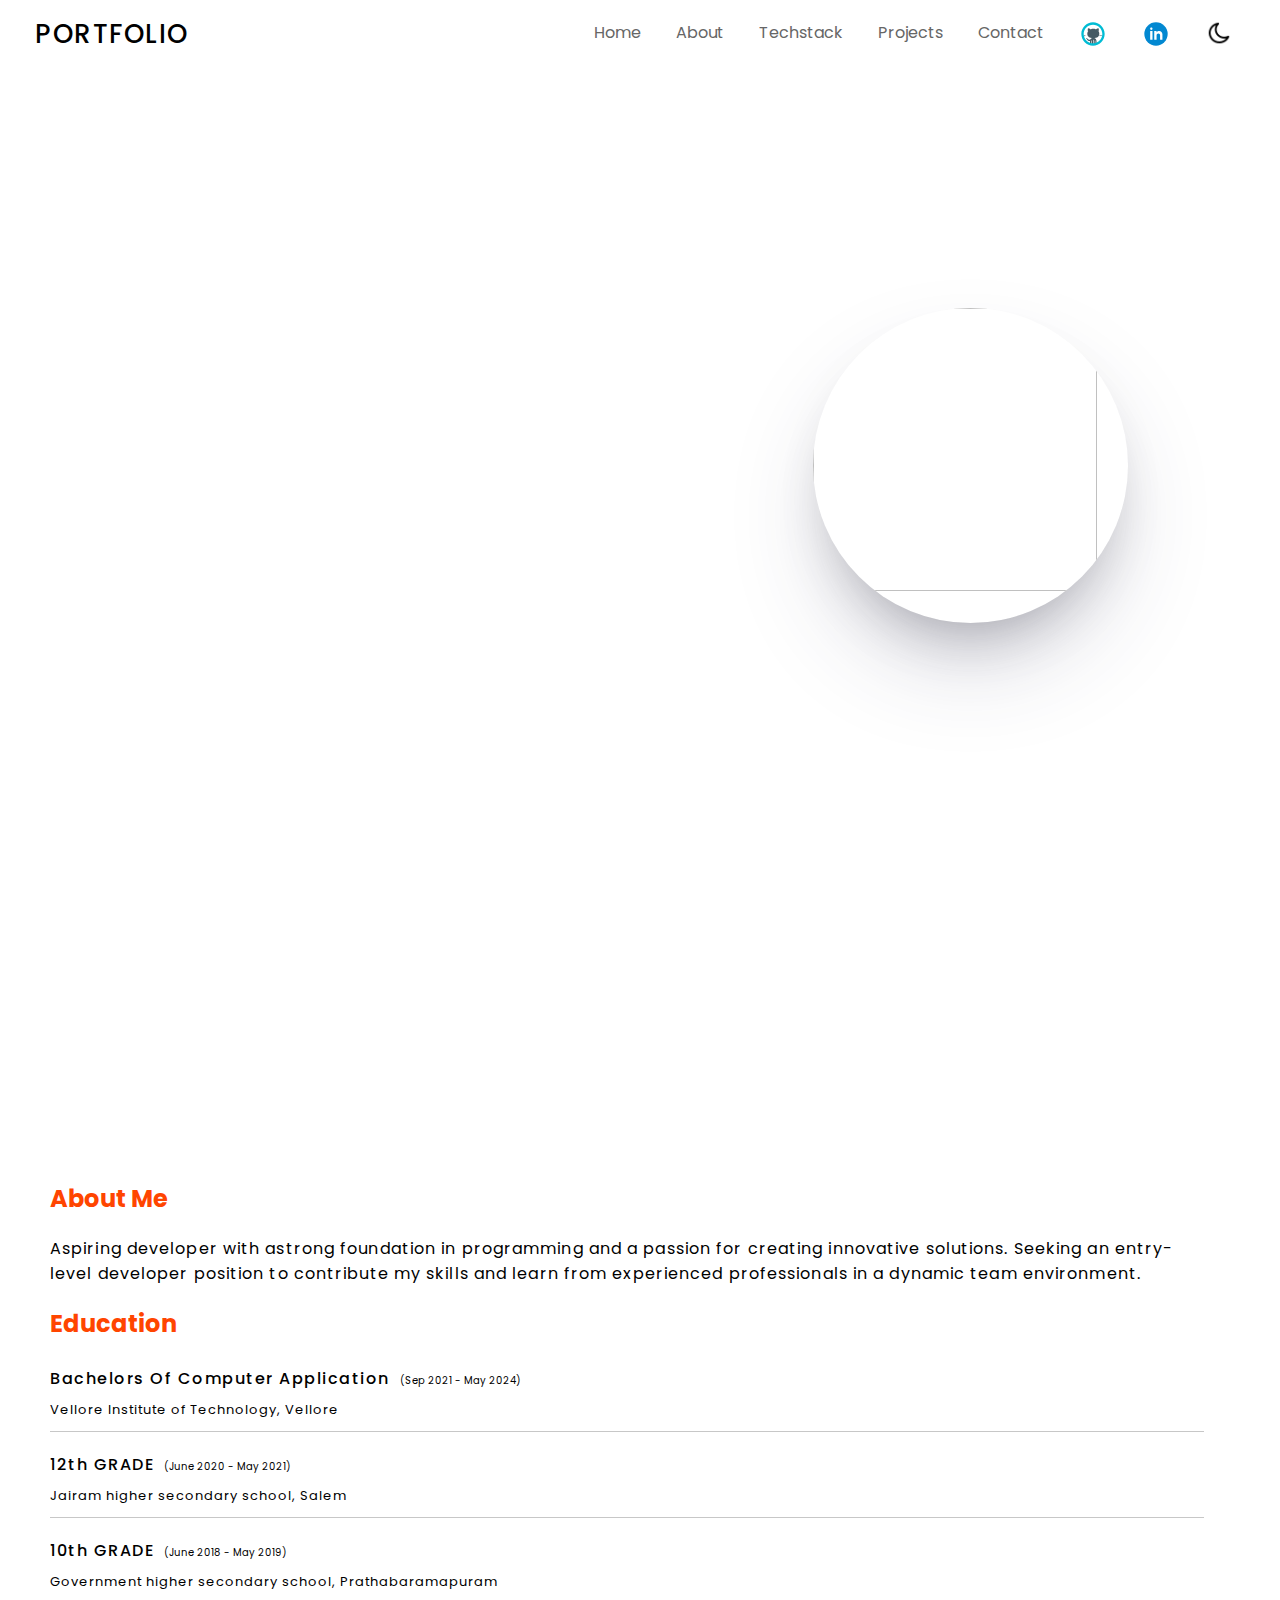
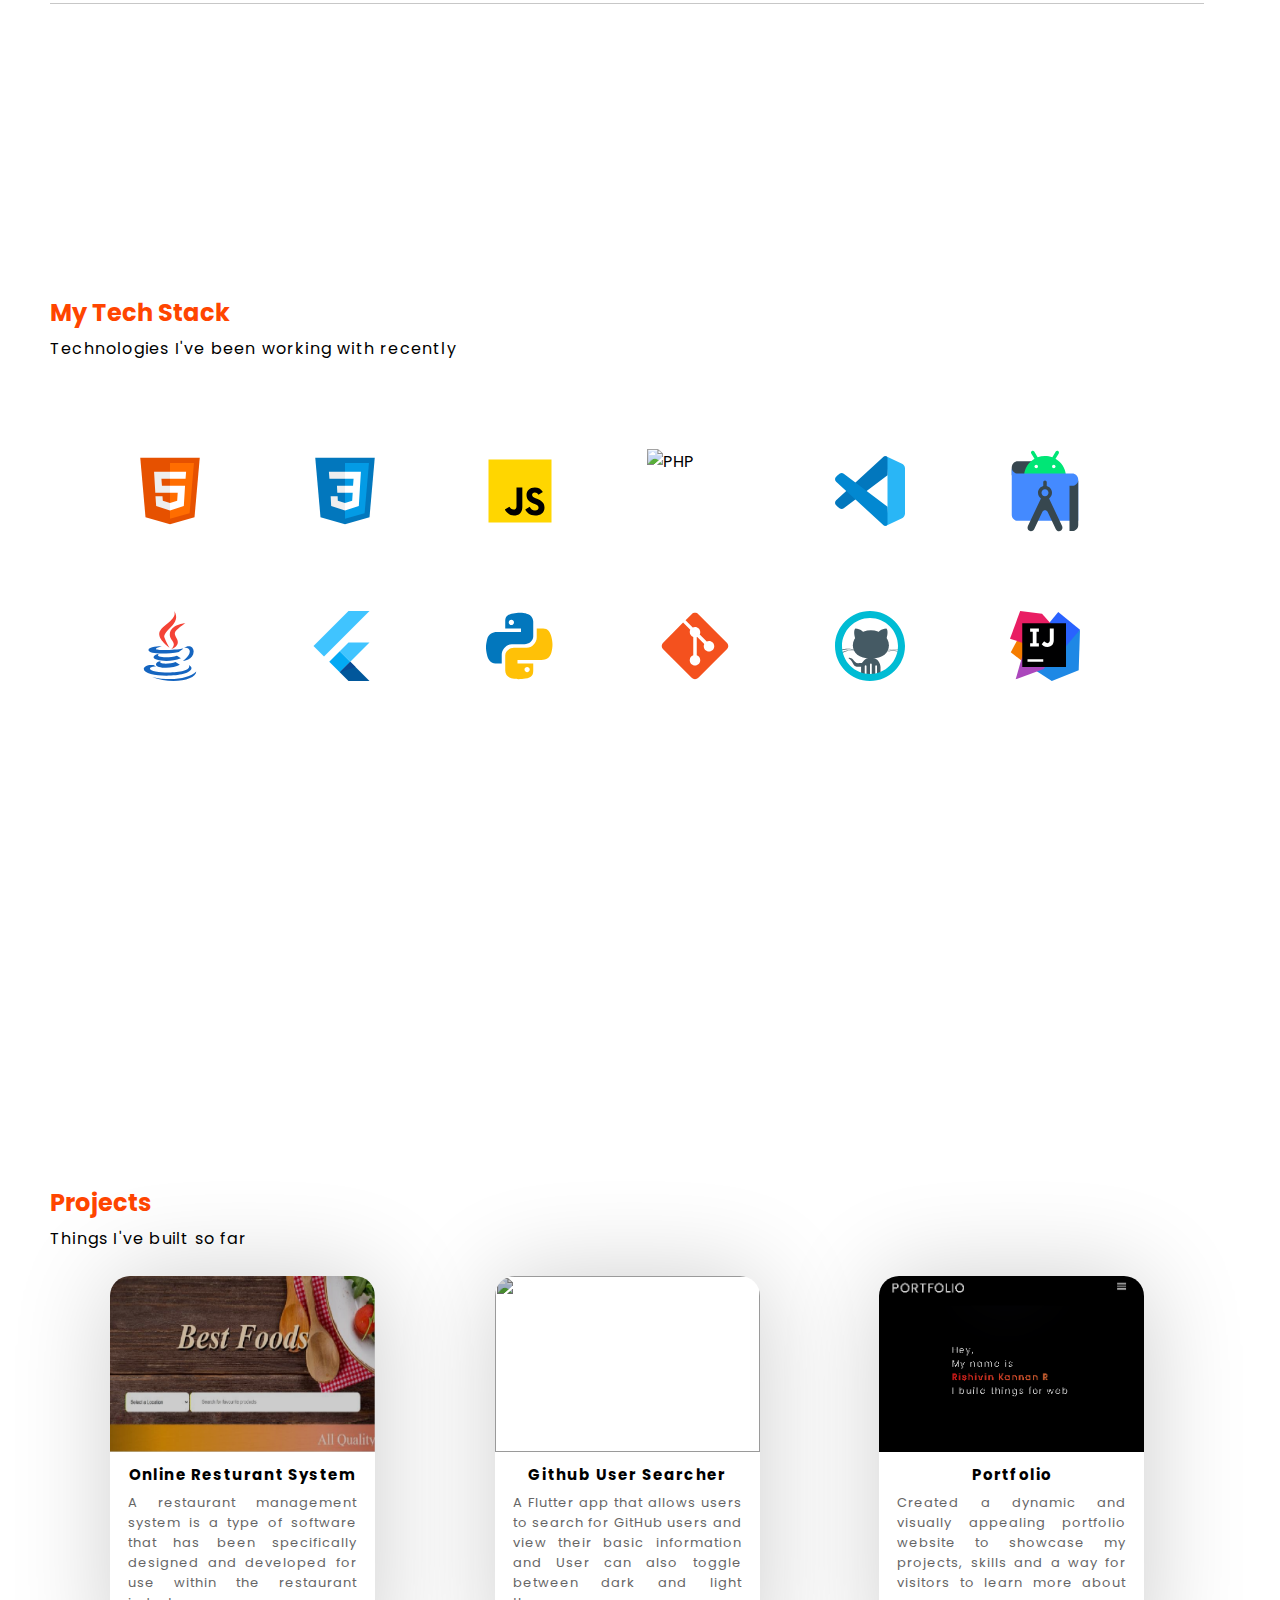
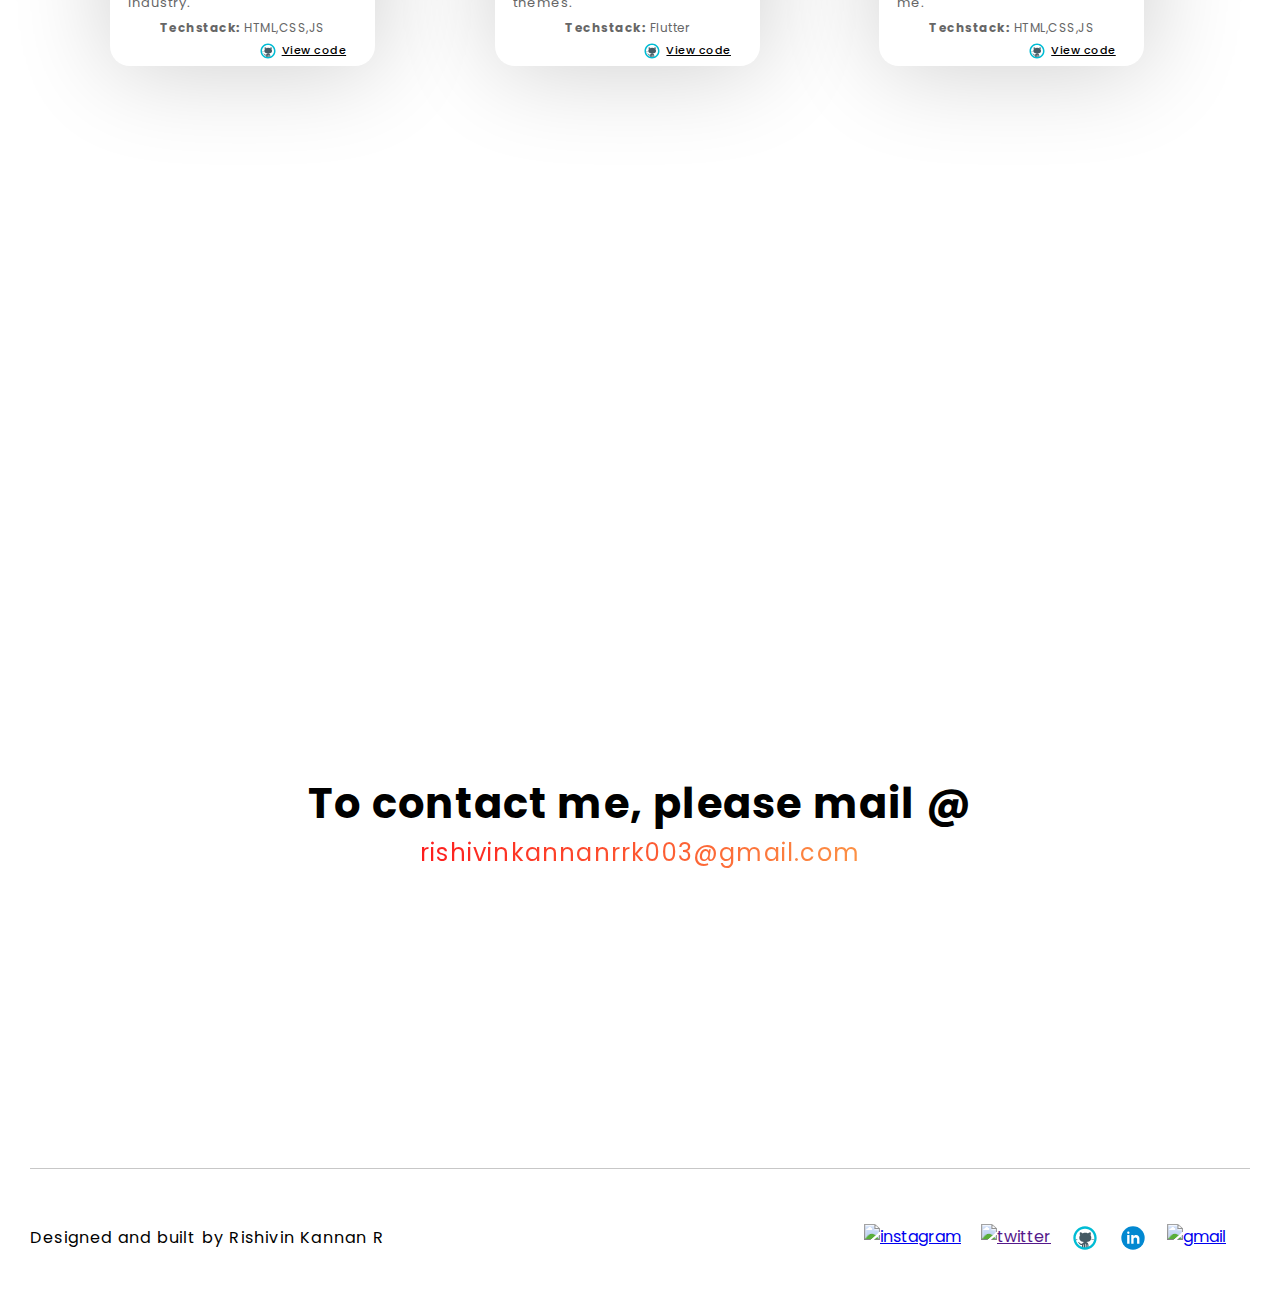
==== commit d0899f50: "typing animation improved" ====
--- a/index.html
+++ b/index.html
@@ -48,7 +48,8 @@
 
     <section id="home" class="home section">
         <div class="intro-textbox">
-            <p>Hey,</p><p>My name is</p><span>Rishivin Kannan R</span><p>I build things for web</p>
+            <div class="text"><span>Hey,</span><span>My name is</span><span>Rishivin Kannan R</span><span>I build things for web</span></div>
+            
         </div>
         <div class="profile-container">
             <img  src="images/Profile/profile.png" alt="" id="profile-photo">
--- a/CSS/styles.min.css
+++ b/CSS/styles.min.css
@@ -0,0 +1 @@
+@import url(https://fonts.googleapis.com/css2?family=Poppins:ital,wght@0,300;0,400;0,500;1,300&display=swap);:root{--clr-light:#fff;--clr-dark:black;--color-light:#666}*{margin:0;padding:0;box-sizing:border-box;user-select:none;-moz-user-select:none;-webkit-user-select:none}html{scroll-behavior:smooth}body{width:98vw;height:100vh;font-family:Poppins,sans-serif;transition:all 1s ease;background-color:var(--clr-light)}#header{width:100%;display:flex;justify-content:space-between;padding:10px 30px;position:fixed;z-index:999;background-color:inherit}#logo{font-size:26px;letter-spacing:1.5px;font-weight:500;margin:5px}.navlist{display:flex;justify-content:space-around;gap:15px}.navlist li{list-style:none;margin:10px}.navlist li a{text-decoration:none;color:#666;transition:all .5s}.navlist li a:active,.navlist li a:hover{color:#ff4500}.navlist li a img{height:28px;width:28px}.navlist li .themebtn img{height:28px;width:28px}.btn,.menubtn{display:none;border:none;background:0 0;color:var(--clr-light)}.themebtn{width:38px;height:38px;cursor:pointer;position:absolute;overflow:hidden}.themebtn.isdark #lighticon{position:relative;bottom:30px;left:30px}.themebtn #lighticon{position:relative}.themebtn #darkicon{position:relative;bottom:0;right:0}.themebtn.isdark #darkicon{position:relative;bottom:36px}.home{display:flex;justify-content:space-around;align-items:center;padding-top:30px}.intro-textbox{width:600px;font-size:38px}.intro-textbox .text{width:100%;display:flex;flex-direction:column}.intro-textbox .text span{width:0;overflow:hidden;white-space:nowrap;margin:0;letter-spacing:.15em;animation:typing 2s steps(40,end);animation-fill-mode:forwards}.intro-textbox span:nth-child(2){animation-delay:2s}.intro-textbox span:nth-child(2){animation-delay:2s}.intro-textbox span:nth-child(3){animation-delay:3.5s}.intro-textbox span:nth-child(4){animation-delay:5s}.intro-textbox span:nth-child(3){display:inline-block;font-weight:600;background:#833ab4;background:linear-gradient(90deg,rgba(253,29,29,1) 0,rgba(252,145,69,1) 100%);-webkit-background-clip:text;-webkit-text-fill-color:transparent;-moz-background-clip:text;background-clip:text}@keyframes typing{from{width:0}to{width:100%}}@keyframes blink-caret{from,to{border-color:transparent}50%{border-color:orange}}.profile-container{width:350px;height:350px}#profile-photo{width:90%;height:90%;border-radius:50%;object-fit:cover;box-shadow:rgba(255,255,255,.1) 0 1px 1px 0 inset,rgba(50,50,93,.25) 0 50px 100px -20px,rgba(0,0,0,.3) 0 30px 60px -30px}.about{display:flex;justify-content:center;align-items:center}.about-container{padding:10px 20px;width:100%}.about-container h2{margin:20px 0;color:#ff4500}.about-container .about-me p{margin-right:30px;letter-spacing:1.1px}.education .tile{margin-top:15px;padding-bottom:10px;border-bottom:.5px solid #82828273}.education .tile h4{display:inline-block;font-weight:500;letter-spacing:1.5px;margin:5px 10px 5px 0}.education .tile .year{display:inline-block;font-size:10px}.education .tile .institute{display:inline-block;letter-spacing:1px;font-size:13px}.techstack-container{padding:20px;display:flex;flex-direction:column;justify-content:center;align-items:center}.techstack-container .techstack-heading{width:100%;height:35%}.techstack-container .techstack-heading h2{color:#ff4500}.techstack-container .techstack-heading span{display:inline-block;margin-top:6px;letter-spacing:1.2px}.techstack-container .logo-container{padding-top:60px;width:100%;height:75%;padding-left:40px;display:flex;gap:15px;flex-wrap:wrap;overflow:hidden}.techstack-container .logo-container .logo-tile{width:160px;height:140px;display:flex;justify-content:center;align-items:center;transition:.25s ease-in}.techstack-container .logo-container .logo-tile:hover{transform:scale(1.2)}.techstack-container .logo-container .logo-tile img{width:60%;height:60%}.project-container{padding:20px;padding-top:10px;display:flex;flex-direction:column;justify-content:center;gap:15px}.project-heading{width:100%}.project-container .project-heading h2{color:#ff4500}.project-container .project-heading span{display:inline-block;margin-top:6px;letter-spacing:1.2px}.card-container{display:flex;justify-content:space-around;align-items:center;flex-wrap:wrap}.project-card{margin:10px;width:265px;height:390px;border-radius:20px;box-shadow:2px 2px 100px 0 rgba(0,0,0,.2);transition:transform .25s ease-in;transition:background-color 1s ease-in}.project-card:hover{transform:scale(1.05);box-shadow:rgba(0,0,0,.25) 0 54px 55px,rgba(0,0,0,.12) 0 -12px 30px,rgba(0,0,0,.12) 0 4px 6px,rgba(0,0,0,.17) 0 12px 13px,rgba(0,0,0,.09) 0 -3px 5px}.project-card .card-img{width:100%;height:45%;position:relative}.project-card .dark-img,.project-card.dark-card .white-img{display:block}.project-card.dark-card .white-img{position:relative;top:0}.project-card .white-img,.project-card.dark-card .dark-img{display:none}.card-img img{width:100%;height:100%;position:absolute;border-top-left-radius:20px;border-top-right-radius:20px;filter:brightness(80%)}.card-body{display:flex;padding:.5em;justify-content:space-around;align-items:center;flex-direction:column}.card-body h5{margin-top:.25em;text-align:center;font-size:15px;letter-spacing:1.2px}.card-body p{font-size:small;color:var(--color-light);padding-left:10px;padding-right:10px;margin-top:.5em;letter-spacing:1px;text-align:justify}.card-body span{display:inline-block;color:var(--color-light);font-size:12px;margin-top:.5em;letter-spacing:.5px;text-align:start}.glink img{width:18px;height:18px}.glink a{font-size:11px;color:inherit;font-weight:500;letter-spacing:.5px}.glink{display:flex;justify-content:center;align-items:center;gap:5px;font-size:12px;position:relative;top:5px;left:60px}.contact-section{width:100%;height:100%;display:flex;justify-content:center;align-items:center;flex-direction:column;position:absolute}.contact-section .contact-body{width:100%;height:85%;display:flex;flex-direction:column;justify-content:center;align-items:center}.contact-body h1{font-size:2.6rem;letter-spacing:1.2px}.contact-body span{font-size:1.5rem;letter-spacing:1.2px;background:#833ab4;background:linear-gradient(90deg,rgba(253,29,29,1) 0,rgba(252,145,69,1) 100%);-webkit-background-clip:text;-webkit-text-fill-color:transparent;-moz-background-clip:text;background-clip:text}.contact-section footer{width:100%;height:15%;padding-top:1em;padding-right:1.5em;display:flex;justify-content:space-between;align-items:center;position:relative;bottom:0;border-top:.5px solid #82828273}.contact-section footer span{letter-spacing:1.2px}.contact-section footer ul{list-style:none;display:flex;gap:20px;margin-top:8px}.contact-section footer ul img{height:28px;width:28px}.dark-mode{color:var(--clr-light);background-color:var(--clr-dark)}.darkbtn{color:var(--clr-light)}.section{width:100%;min-height:100%;padding:75px 30px 10px 30px}.dark-card{background-color:#363636;--color-light:#fff}@media only screen and (min-width:600px) and (max-width:992px){.menubtn{display:inline-block;margin:10px;color:var(--clr-dark)}.darkbtn{color:var(--clr-light)}.navlist{width:50%;height:100vh;position:fixed;top:0;padding-top:35px;z-index:999;justify-content:center;align-items:center;gap:35px;flex-direction:column;background:#131212;right:0;left:100%;margin:0}.navlist.isactive{left:50%}.navlist li:nth-child(8){position:absolute;top:0;right:25px}.navlist li:nth-child(9){position:absolute;top:3px;left:15px;color:var(--clr-light)}.close{display:inline-block;color:var(--clr-light)}.intro-textbox{font-size:24px}.profile-container{width:200px;height:200px}.contact-body h1{text-align:center;font-size:2rem;letter-spacing:1.1px}.contact-body span{font-size:1.5rem;letter-spacing:1.1px}}@media only screen and (max-width:600px){.menubtn{display:inline-block;margin:10px;color:var(--clr-dark)}.darkbtn{color:var(--clr-light)}.navlist{width:50%;height:100vh;position:fixed;top:0;padding-top:35px;z-index:999;justify-content:center;align-items:center;gap:30px;flex-direction:column;background:#131212;right:0;left:100%;margin:0}.navlist.isactive{left:50%}.navlist li:nth-child(8){position:absolute;top:0;right:25px}.navlist li:nth-child(9){position:absolute;top:3px;left:15px;color:var(--clr-light)}.close{display:inline-block;color:var(--clr-light)}.home{flex-direction:column-reverse;justify-content:center;gap:50px}.intro-textbox{width:350px;height:350px;font-size:18px;padding:50px;display:flex;flex-direction:column;align-items:center}.profile-container{width:200px;height:200px;margin-top:30px}.about-container .about-me p{font-size:15px;margin:10px 0}.about-container{padding:10px;width:100%}.techstack-container .logo-container{padding-top:20%}.techstack-container .logo-container .logo-tile{width:40%;height:30%}.contact-body h1{text-align:center;font-size:1.5rem;letter-spacing:1.1px}.contact-body span{font-size:1rem;letter-spacing:1.1px}.contact-section footer span{text-align:center;margin-left:10px;font-size:.7rem;font-weight:300;letter-spacing:1px}.contact-section footer{justify-content:space-around;flex-direction:column-reverse}}@media only screen and (max-width:350px){.card-body h5{margin-top:10px;font-size:12px;letter-spacing:1.1px}.card-body p{margin-top:10px;font-size:10px;letter-spacing:1px}.card-body span{margin-top:10px;font-size:10px;letter-spacing:.5px}.glink{gap:5px;font-size:10px;top:13px;left:0}}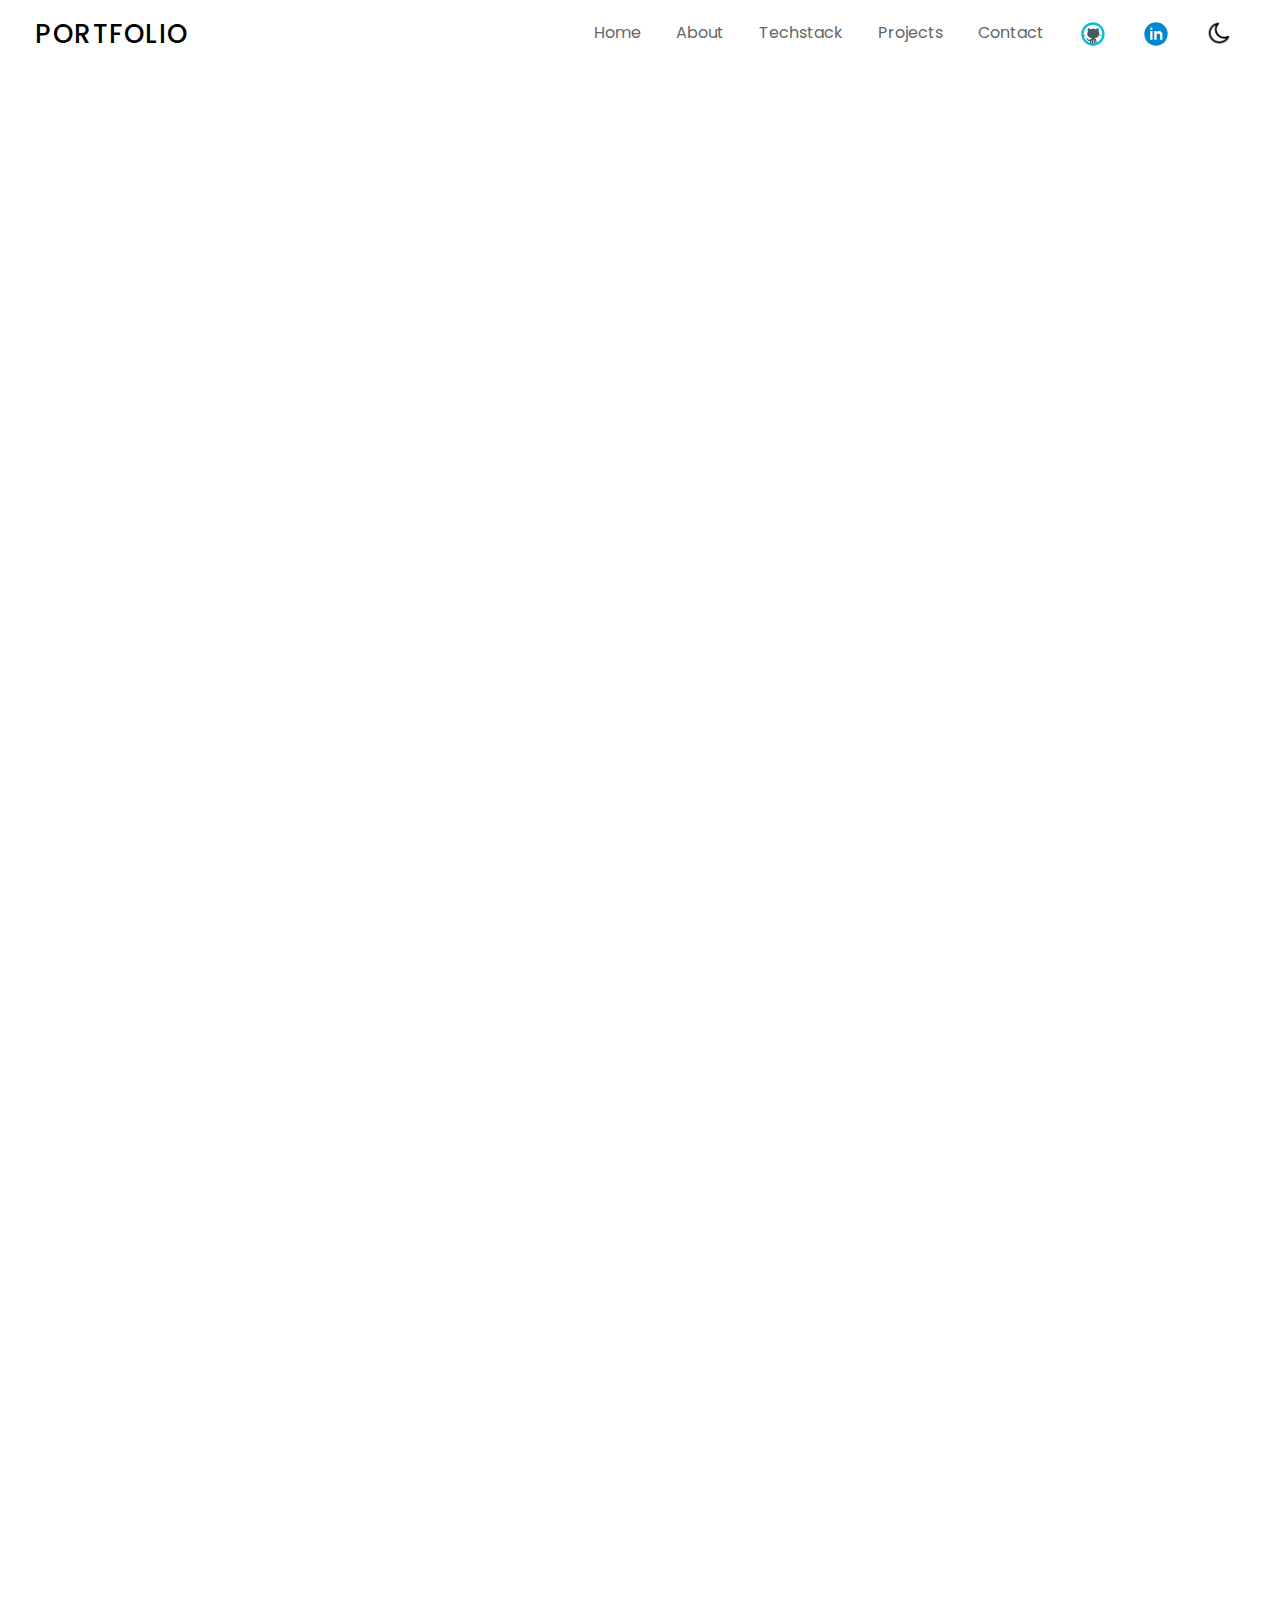
==== commit e75a72fc: "added transtuion on project page" ====
--- a/index.html
+++ b/index.html
@@ -2,7 +2,7 @@
 <html lang="en">
 <head>
     <meta charset="UTF-8">
-    <meta name="viewport" content="width=device-width, initial-scale=1.0">
+    <meta name="viewport" content="width=device-width, initial-scale=1.0, minimum-scale=1">
     <title>Portfolio Website</title>
     <link rel="stylesheet" href="CSS/styles.min.css">
     
@@ -51,14 +51,14 @@
             <div class="text"><span>Hey,</span><span>My name is</span><span>Rishivin Kannan R</span><span>I build things for web</span></div>
             
         </div>
-        <div class="profile-container">
+        <div class="profile-container hidden">
             <img  src="images/Profile/profile.png" alt="" id="profile-photo">
         </div>
     </section>
 
     <!-- --------------------------------About page--------------------------------------------- -->
     <section class="about section" id="about">
-        <div class="about-container">
+        <div class="about-container hidden ">
             <!-- ------------------------About---------------------- -->
             <div class="about-me card">
                 <h2>About Me</h2>
@@ -90,9 +90,9 @@
     <!-- --------------------Techstack Page---------------------- -->
 
     <section class="section techstack" id="techstack">
-        <div class="techstack-container ">
+        <div class="techstack-container hidden">
             <!-- --------------Heading--------- -->
-            <div class="techstack-heading">
+            <div class="techstack-heading hidden">
                 <h2>My Tech Stack</h2>
                 <Span>Technologies I've been working with recently</Span>
             </div>
@@ -140,7 +140,7 @@
     </section>
     <!-- -------------Project Page-------------------- -->
     <section class="project-section section" id="projects">
-        <div class="project-container ">
+        <div class="project-container hidden ">
             <!-- --------------Heading--------- -->
             <div class="project-heading">
                 <h2>Projects</h2>
@@ -148,7 +148,7 @@
             </div>
             <!-- ---------------Project cards--------------- -->
             <div class="card-container">
-                <div class="project-card">
+                <div class="project-card hidden">
                     <div class="card-img">
                         <img src="images/Projects photo/Resturent.png" alt="">
                     </div>
@@ -163,7 +163,7 @@
                         </div>
                     </div>
                 </div>
-                <div class="project-card">
+                <div class="project-card hidden">
                     <div class="card-img">
                         <img src="images/Projects photo/FlutterProject.png" alt="">
                     </div>
@@ -177,7 +177,7 @@
                         </div>
                     </div>
                 </div>
-                <div class="project-card">
+                <div class="project-card hidden">
                     <div class="card-img">
                         <img class="dark-img" src="images/Projects photo/Portfolio.png" alt="">
                         <img class="white-img" src="images/Projects photo/Portfolio2.png" alt="">
@@ -198,11 +198,11 @@
 
     <!-- --------------------Contact Page-------------------- -->
     <section class="contact-section section" id="contact">
-        <div class="contact-body">
+        <div class="contact-body hidden">
             <h1>To contact me, please mail @</h1>
             <span>rishivinkannanrrk003@gmail.com</span>
         </div>
-        <footer>
+        <footer class="hidden">
             <span>Designed and built by Rishivin Kannan R</span>
             <!-- -------links-------- -->
             <ul>
@@ -217,6 +217,6 @@
 
 
     <!-- -------------------------javascript------------------------- -->
-    <script  type="application/javascript" src="JS/script.min.js"></script>
+    <script defer src="JS/script.min.js"></script>
 </body>
 </html>--- a/CSS/styles.min.css
+++ b/CSS/styles.min.css
@@ -1 +1 @@
-@import url(https://fonts.googleapis.com/css2?family=Poppins:ital,wght@0,300;0,400;0,500;1,300&display=swap);:root{--clr-light:#fff;--clr-dark:black;--color-light:#666}*{margin:0;padding:0;box-sizing:border-box;user-select:none;-moz-user-select:none;-webkit-user-select:none}html{scroll-behavior:smooth}body{width:98vw;height:100vh;font-family:Poppins,sans-serif;transition:all 1s ease;background-color:var(--clr-light)}#header{width:100%;display:flex;justify-content:space-between;padding:10px 30px;position:fixed;z-index:999;background-color:inherit}#logo{font-size:26px;letter-spacing:1.5px;font-weight:500;margin:5px}.navlist{display:flex;justify-content:space-around;gap:15px}.navlist li{list-style:none;margin:10px}.navlist li a{text-decoration:none;color:#666;transition:all .5s}.navlist li a:active,.navlist li a:hover{color:#ff4500}.navlist li a img{height:28px;width:28px}.navlist li .themebtn img{height:28px;width:28px}.btn,.menubtn{display:none;border:none;background:0 0;color:var(--clr-light)}.themebtn{width:38px;height:38px;cursor:pointer;position:absolute;overflow:hidden}.themebtn.isdark #lighticon{position:relative;bottom:30px;left:30px}.themebtn #lighticon{position:relative}.themebtn #darkicon{position:relative;bottom:0;right:0}.themebtn.isdark #darkicon{position:relative;bottom:36px}.home{display:flex;justify-content:space-around;align-items:center;padding-top:30px}.intro-textbox{width:600px;font-size:38px}.intro-textbox .text{width:100%;display:flex;flex-direction:column}.intro-textbox .text span{width:0;overflow:hidden;white-space:nowrap;margin:0;letter-spacing:.15em;animation:typing 2s steps(40,end);animation-fill-mode:forwards}.intro-textbox span:nth-child(2){animation-delay:2s}.intro-textbox span:nth-child(2){animation-delay:2s}.intro-textbox span:nth-child(3){animation-delay:3.5s}.intro-textbox span:nth-child(4){animation-delay:5s}.intro-textbox span:nth-child(3){display:inline-block;font-weight:600;background:#833ab4;background:linear-gradient(90deg,rgba(253,29,29,1) 0,rgba(252,145,69,1) 100%);-webkit-background-clip:text;-webkit-text-fill-color:transparent;-moz-background-clip:text;background-clip:text}@keyframes typing{from{width:0}to{width:100%}}@keyframes blink-caret{from,to{border-color:transparent}50%{border-color:orange}}.profile-container{width:350px;height:350px}#profile-photo{width:90%;height:90%;border-radius:50%;object-fit:cover;box-shadow:rgba(255,255,255,.1) 0 1px 1px 0 inset,rgba(50,50,93,.25) 0 50px 100px -20px,rgba(0,0,0,.3) 0 30px 60px -30px}.about{display:flex;justify-content:center;align-items:center}.about-container{padding:10px 20px;width:100%}.about-container h2{margin:20px 0;color:#ff4500}.about-container .about-me p{margin-right:30px;letter-spacing:1.1px}.education .tile{margin-top:15px;padding-bottom:10px;border-bottom:.5px solid #82828273}.education .tile h4{display:inline-block;font-weight:500;letter-spacing:1.5px;margin:5px 10px 5px 0}.education .tile .year{display:inline-block;font-size:10px}.education .tile .institute{display:inline-block;letter-spacing:1px;font-size:13px}.techstack-container{padding:20px;display:flex;flex-direction:column;justify-content:center;align-items:center}.techstack-container .techstack-heading{width:100%;height:35%}.techstack-container .techstack-heading h2{color:#ff4500}.techstack-container .techstack-heading span{display:inline-block;margin-top:6px;letter-spacing:1.2px}.techstack-container .logo-container{padding-top:60px;width:100%;height:75%;padding-left:40px;display:flex;gap:15px;flex-wrap:wrap;overflow:hidden}.techstack-container .logo-container .logo-tile{width:160px;height:140px;display:flex;justify-content:center;align-items:center;transition:.25s ease-in}.techstack-container .logo-container .logo-tile:hover{transform:scale(1.2)}.techstack-container .logo-container .logo-tile img{width:60%;height:60%}.project-container{padding:20px;padding-top:10px;display:flex;flex-direction:column;justify-content:center;gap:15px}.project-heading{width:100%}.project-container .project-heading h2{color:#ff4500}.project-container .project-heading span{display:inline-block;margin-top:6px;letter-spacing:1.2px}.card-container{display:flex;justify-content:space-around;align-items:center;flex-wrap:wrap}.project-card{margin:10px;width:265px;height:390px;border-radius:20px;box-shadow:2px 2px 100px 0 rgba(0,0,0,.2);transition:transform .25s ease-in;transition:background-color 1s ease-in}.project-card:hover{transform:scale(1.05);box-shadow:rgba(0,0,0,.25) 0 54px 55px,rgba(0,0,0,.12) 0 -12px 30px,rgba(0,0,0,.12) 0 4px 6px,rgba(0,0,0,.17) 0 12px 13px,rgba(0,0,0,.09) 0 -3px 5px}.project-card .card-img{width:100%;height:45%;position:relative}.project-card .dark-img,.project-card.dark-card .white-img{display:block}.project-card.dark-card .white-img{position:relative;top:0}.project-card .white-img,.project-card.dark-card .dark-img{display:none}.card-img img{width:100%;height:100%;position:absolute;border-top-left-radius:20px;border-top-right-radius:20px;filter:brightness(80%)}.card-body{display:flex;padding:.5em;justify-content:space-around;align-items:center;flex-direction:column}.card-body h5{margin-top:.25em;text-align:center;font-size:15px;letter-spacing:1.2px}.card-body p{font-size:small;color:var(--color-light);padding-left:10px;padding-right:10px;margin-top:.5em;letter-spacing:1px;text-align:justify}.card-body span{display:inline-block;color:var(--color-light);font-size:12px;margin-top:.5em;letter-spacing:.5px;text-align:start}.glink img{width:18px;height:18px}.glink a{font-size:11px;color:inherit;font-weight:500;letter-spacing:.5px}.glink{display:flex;justify-content:center;align-items:center;gap:5px;font-size:12px;position:relative;top:5px;left:60px}.contact-section{width:100%;height:100%;display:flex;justify-content:center;align-items:center;flex-direction:column;position:absolute}.contact-section .contact-body{width:100%;height:85%;display:flex;flex-direction:column;justify-content:center;align-items:center}.contact-body h1{font-size:2.6rem;letter-spacing:1.2px}.contact-body span{font-size:1.5rem;letter-spacing:1.2px;background:#833ab4;background:linear-gradient(90deg,rgba(253,29,29,1) 0,rgba(252,145,69,1) 100%);-webkit-background-clip:text;-webkit-text-fill-color:transparent;-moz-background-clip:text;background-clip:text}.contact-section footer{width:100%;height:15%;padding-top:1em;padding-right:1.5em;display:flex;justify-content:space-between;align-items:center;position:relative;bottom:0;border-top:.5px solid #82828273}.contact-section footer span{letter-spacing:1.2px}.contact-section footer ul{list-style:none;display:flex;gap:20px;margin-top:8px}.contact-section footer ul img{height:28px;width:28px}.dark-mode{color:var(--clr-light);background-color:var(--clr-dark)}.darkbtn{color:var(--clr-light)}.section{width:100%;min-height:100%;padding:75px 30px 10px 30px}.dark-card{background-color:#363636;--color-light:#fff}@media only screen and (min-width:600px) and (max-width:992px){.menubtn{display:inline-block;margin:10px;color:var(--clr-dark)}.darkbtn{color:var(--clr-light)}.navlist{width:50%;height:100vh;position:fixed;top:0;padding-top:35px;z-index:999;justify-content:center;align-items:center;gap:35px;flex-direction:column;background:#131212;right:0;left:100%;margin:0}.navlist.isactive{left:50%}.navlist li:nth-child(8){position:absolute;top:0;right:25px}.navlist li:nth-child(9){position:absolute;top:3px;left:15px;color:var(--clr-light)}.close{display:inline-block;color:var(--clr-light)}.intro-textbox{font-size:24px}.profile-container{width:200px;height:200px}.contact-body h1{text-align:center;font-size:2rem;letter-spacing:1.1px}.contact-body span{font-size:1.5rem;letter-spacing:1.1px}}@media only screen and (max-width:600px){.menubtn{display:inline-block;margin:10px;color:var(--clr-dark)}.darkbtn{color:var(--clr-light)}.navlist{width:50%;height:100vh;position:fixed;top:0;padding-top:35px;z-index:999;justify-content:center;align-items:center;gap:30px;flex-direction:column;background:#131212;right:0;left:100%;margin:0}.navlist.isactive{left:50%}.navlist li:nth-child(8){position:absolute;top:0;right:25px}.navlist li:nth-child(9){position:absolute;top:3px;left:15px;color:var(--clr-light)}.close{display:inline-block;color:var(--clr-light)}.home{flex-direction:column-reverse;justify-content:center;gap:50px}.intro-textbox{width:350px;height:350px;font-size:18px;padding:50px;display:flex;flex-direction:column;align-items:center}.profile-container{width:200px;height:200px;margin-top:30px}.about-container .about-me p{font-size:15px;margin:10px 0}.about-container{padding:10px;width:100%}.techstack-container .logo-container{padding-top:20%}.techstack-container .logo-container .logo-tile{width:40%;height:30%}.contact-body h1{text-align:center;font-size:1.5rem;letter-spacing:1.1px}.contact-body span{font-size:1rem;letter-spacing:1.1px}.contact-section footer span{text-align:center;margin-left:10px;font-size:.7rem;font-weight:300;letter-spacing:1px}.contact-section footer{justify-content:space-around;flex-direction:column-reverse}}@media only screen and (max-width:350px){.card-body h5{margin-top:10px;font-size:12px;letter-spacing:1.1px}.card-body p{margin-top:10px;font-size:10px;letter-spacing:1px}.card-body span{margin-top:10px;font-size:10px;letter-spacing:.5px}.glink{gap:5px;font-size:10px;top:13px;left:0}}+@import url(https://fonts.googleapis.com/css2?family=Poppins:ital,wght@0,300;0,400;0,500;1,300&display=swap);:root{--clr-light:#fff;--clr-dark:black;--color-light:#666}*{margin:0;padding:0;box-sizing:border-box;-moz-user-select:none;-webkit-user-select:none;user-select:none}html{scroll-behavior:smooth}body{width:98vw;height:100vh;font-family:Poppins,sans-serif;transition:all 1s ease;background-color:var(--clr-light);overflow-x:hidden}#header{width:100%;display:flex;justify-content:space-between;padding:10px 30px;position:fixed;z-index:999;background-color:inherit}#logo{font-size:26px;letter-spacing:1.5px;font-weight:500;margin:5px}.navlist{display:flex;justify-content:space-around;gap:15px}.navlist li{list-style:none;margin:10px}.navlist li a{text-decoration:none;color:#666;transition:all .5s}.navlist li a:active,.navlist li a:hover{color:#ff4500}.navlist li a img{height:28px;width:28px}.navlist li .themebtn img{height:28px;width:28px}.btn,.menubtn{display:none;border:none;background:0 0;color:var(--clr-light)}.themebtn{width:38px;height:38px;cursor:pointer;position:absolute;overflow:hidden}.themebtn.isdark #lighticon{position:relative;bottom:30px;left:30px}.themebtn #lighticon{position:relative}.themebtn #darkicon{position:relative;bottom:0;right:0}.themebtn.isdark #darkicon{position:relative;bottom:36px}.home{display:flex;justify-content:space-around;align-items:center;padding-top:30px}.intro-textbox{width:600px;font-size:38px}.intro-textbox .text{width:100%;display:flex;flex-direction:column}.intro-textbox .text span{opacity:0;overflow:hidden;white-space:nowrap;margin:0;letter-spacing:.15em;animation:typing 2s steps(40),blink-caret 2s step-end,opac 1s linear;animation-fill-mode:forwards}.intro-textbox span:nth-child(1){width:5ch;animation-duration:1s;animation-delay:2s}.intro-textbox span:nth-child(2){width:12ch;animation-delay:3s}.intro-textbox span:nth-child(3){width:19ch;animation-delay:5s}.intro-textbox span:nth-child(4){width:22ch;animation-delay:7s}.intro-textbox span:nth-child(3){display:inline;font-weight:600;background:#833ab4;background:linear-gradient(90deg,rgba(253,29,29,1) 0,rgba(252,145,69,1) 100%);-webkit-background-clip:text;-webkit-text-fill-color:transparent;-moz-background-clip:text;background-clip:text}@keyframes opac{from{opacity:1}to{opacity:1}}@keyframes typing{from{width:0}}@keyframes blink-caret{0%,10%,100%,20%,30%,40%,50%,60%,70%,80%,90%{border-right:.15em solid transparent}15%,25%,35%,45%,5%,55%,65%,75%,85%,95%{border-color:orange}}.profile-container{width:350px;height:350px}#profile-photo{width:90%;height:90%;border-radius:50%;object-fit:cover;box-shadow:rgba(255,255,255,.1) 0 1px 1px 0 inset,rgba(50,50,93,.25) 0 50px 100px -20px,rgba(0,0,0,.3) 0 30px 60px -30px}.about{display:flex;justify-content:center;align-items:center}.about-container{padding:10px 20px;width:100%}.about-container h2{margin:20px 0;color:#ff4500}.about-container .about-me p{margin-right:30px;letter-spacing:1.1px}.about-container.hidden .about-me{transform:translate(-100%);transition:transform .7s ease-in-out}.about-container.show .about-me{transform:translate(0)}.education .tile{margin-top:15px;padding-bottom:10px;border-bottom:.5px solid #82828273}.education .tile h4{display:inline-block;font-weight:500;letter-spacing:1.5px;margin:5px 10px 5px 0}.education .tile .year{display:inline-block;font-size:10px}.education .tile .institute{display:inline-block;letter-spacing:1px;font-size:13px}.about-container.hidden .education{transform:translate(200%);transition:transform 1.4s ease-in-out}.about-container.show .education{transform:translate(0)}.techstack-container{padding:20px;display:flex;flex-direction:column;justify-content:center;align-items:center}.techstack-container .techstack-heading{width:100%;height:35%}.techstack-container .techstack-heading h2{color:#ff4500}.techstack-container .techstack-heading span{display:inline-block;margin-top:6px;letter-spacing:1.2px}.techstack-container .logo-container{padding-top:60px;width:100%;height:75%;padding-left:40px;display:flex;gap:15px;flex-wrap:wrap;overflow:hidden}.techstack-container .logo-container .logo-tile{width:160px;height:140px;display:flex;justify-content:center;align-items:center;transition:.25s ease-in}.techstack-container .logo-container .logo-tile img{width:60%;height:60%}.techstack-container.hidden .logo-container .logo-tile{opacity:0;transform:scale(.6);transition:all 1s ease-in;transition-delay:.2s}.techstack-container.show .logo-container .logo-tile{opacity:1;transform:scale(1)}.project-container{padding:20px;padding-top:10px;display:flex;flex-direction:column;justify-content:center;gap:15px}.project-heading{width:100%}.project-container .project-heading h2{color:#ff4500}.project-container .project-heading span{display:inline-block;margin-top:6px;letter-spacing:1.2px}.card-container{display:flex;justify-content:space-around;align-items:center;flex-wrap:wrap}.project-card{margin:10px;width:265px;height:390px;border-radius:20px;box-shadow:2px 2px 100px 0 rgba(0,0,0,.2);transition:background-color 1s ease-in}.project-card:hover{box-shadow:rgba(0,0,0,.25) 0 54px 55px,rgba(0,0,0,.12) 0 -12px 30px,rgba(0,0,0,.12) 0 4px 6px,rgba(0,0,0,.17) 0 12px 13px,rgba(0,0,0,.09) 0 -3px 5px}.project-card.hidden{transform:translate(-100%);transition:transform 1.2s ease}.project-card.show{transform:translate(0)}.project-card.show:nth-child(2){transition-delay:.2s}.project-card.show:nth-child(3){transition-delay:.3s}.project-card .card-img{width:100%;height:45%;position:relative}.project-card .dark-img,.project-card.dark-card .white-img{display:block}.project-card.dark-card .white-img{position:relative;top:0}.project-card .white-img,.project-card.dark-card .dark-img{display:none}.card-img img{width:100%;height:100%;position:absolute;border-top-left-radius:20px;border-top-right-radius:20px;filter:brightness(80%)}.card-body{display:flex;padding:.5em;justify-content:space-around;align-items:center;flex-direction:column}.card-body h5{margin-top:.25em;text-align:center;font-size:15px;letter-spacing:1.2px}.card-body p{font-size:small;color:var(--color-light);padding-left:10px;padding-right:10px;margin-top:.5em;letter-spacing:1px;text-align:justify}.card-body span{display:inline-block;color:var(--color-light);font-size:12px;margin-top:.5em;letter-spacing:.5px;text-align:start}.glink img{width:18px;height:18px}.glink a{font-size:11px;color:inherit;font-weight:500;letter-spacing:.5px}.glink{display:flex;justify-content:center;align-items:center;gap:5px;font-size:12px;position:relative;top:5px;left:60px}.contact-section{width:100%;height:100%;display:flex;justify-content:center;align-items:center;flex-direction:column;position:absolute}.contact-section .contact-body{width:100%;height:85%;display:flex;flex-direction:column;justify-content:center;align-items:center}.contact-body h1{font-size:2.6rem;letter-spacing:1.2px}.contact-body span{font-size:1.5rem;letter-spacing:1.2px;background:#833ab4;background:linear-gradient(90deg,rgba(253,29,29,1) 0,rgba(252,145,69,1) 100%);-webkit-background-clip:text;-webkit-text-fill-color:transparent;-moz-background-clip:text;background-clip:text}.contact-section footer{width:100%;height:15%;padding-top:1em;padding-right:1.5em;display:flex;justify-content:space-between;align-items:center;position:relative;bottom:0;border-top:.5px solid #82828273}.contact-section footer span{letter-spacing:1.2px}.contact-section footer ul{list-style:none;display:flex;gap:20px;margin-top:8px}.contact-section footer ul img{height:28px;width:28px}.dark-mode{color:var(--clr-light);background-color:var(--clr-dark)}.darkbtn{color:var(--clr-light)}.section{width:100%;min-height:100%;padding:75px 30px 10px 30px}.dark-card{background-color:#363636;--color-light:#fff}.hidden{opacity:0;transition:opacity 1.5s}.show{opacity:1;transform:translateX(0)}@media only screen and (min-width:600px) and (max-width:992px){.menubtn{display:inline-block;margin:10px;color:var(--clr-dark)}.darkbtn{color:var(--clr-light)}.navlist{width:50%;height:100vh;position:fixed;top:0;padding-top:35px;z-index:999;justify-content:center;align-items:center;gap:35px;flex-direction:column;background:#131212;right:0;left:100%;margin:0}.navlist.isactive{left:50%}.navlist li:nth-child(8){position:absolute;top:0;right:25px}.navlist li:nth-child(9){position:absolute;top:3px;left:15px;color:var(--clr-light)}.close{display:inline-block;color:var(--clr-light)}.intro-textbox{font-size:24px}.profile-container{width:200px;height:200px}.contact-body h1{text-align:center;font-size:2rem;letter-spacing:1.1px}.contact-body span{font-size:1.5rem;letter-spacing:1.1px}.project-card.show:nth-child(3){transition-delay:0}}@media only screen and (max-width:600px){.menubtn{display:inline-block;margin:10px;color:var(--clr-dark)}.darkbtn{color:var(--clr-light)}.navlist{width:50%;height:100vh;position:fixed;top:0;padding-top:35px;z-index:999;justify-content:center;align-items:center;gap:30px;flex-direction:column;background:#131212;right:0;left:100%;margin:0}.navlist.isactive{left:50%}.navlist li:nth-child(8){position:absolute;top:0;right:25px}.navlist li:nth-child(9){position:absolute;top:3px;left:15px;color:var(--clr-light)}.close{display:inline-block;color:var(--clr-light)}.home{flex-direction:column-reverse;justify-content:center;gap:50px}.intro-textbox{width:350px;height:350px;font-size:18px;padding:50px;display:flex;flex-direction:column;align-items:center}.profile-container{width:200px;height:200px;margin-top:30px}.about-container .about-me p{font-size:15px;margin:10px 0}.about-container{padding:10px;width:100%}.techstack-container .logo-container{padding-top:20%}.techstack-container .logo-container .logo-tile{width:40%;height:30%}.contact-body h1{text-align:center;font-size:1.5rem;letter-spacing:1.1px}.contact-body span{font-size:1rem;letter-spacing:1.1px}.contact-section footer span{text-align:center;margin-left:10px;font-size:.7rem;font-weight:300;letter-spacing:1px}.contact-section footer{justify-content:space-around;flex-direction:column-reverse}.project-card.hidden:nth-child(2){transform:translate(130%);transition:transform 1s ease}.project-card.show:nth-child(2){transform:translate(0);transition-delay:0}.project-card.show:nth-child(3){transition-delay:0}}@media only screen and (max-width:350px){.card-body h5{margin-top:10px;font-size:12px;letter-spacing:1.1px}.card-body p{margin-top:10px;font-size:10px;letter-spacing:1px}.card-body span{margin-top:10px;font-size:10px;letter-spacing:.5px}.glink{gap:5px;font-size:10px;top:13px;left:0}}